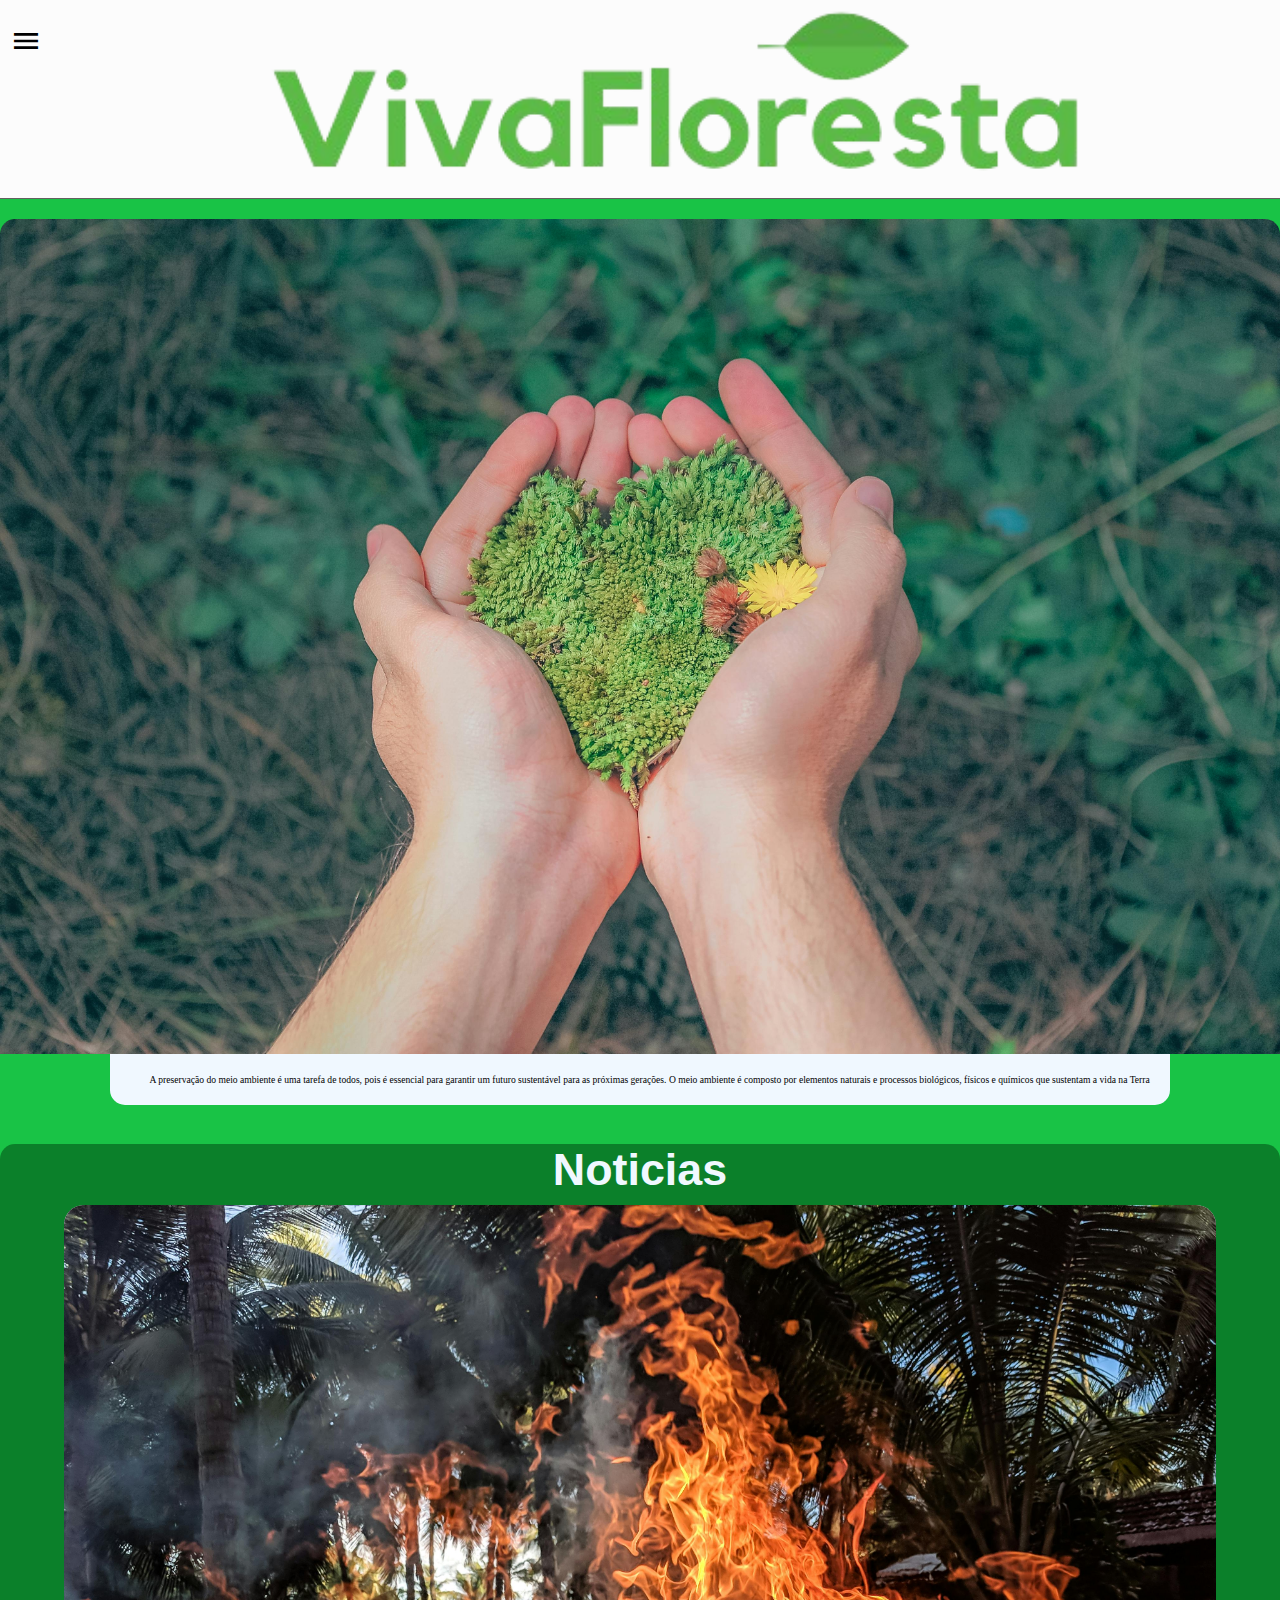
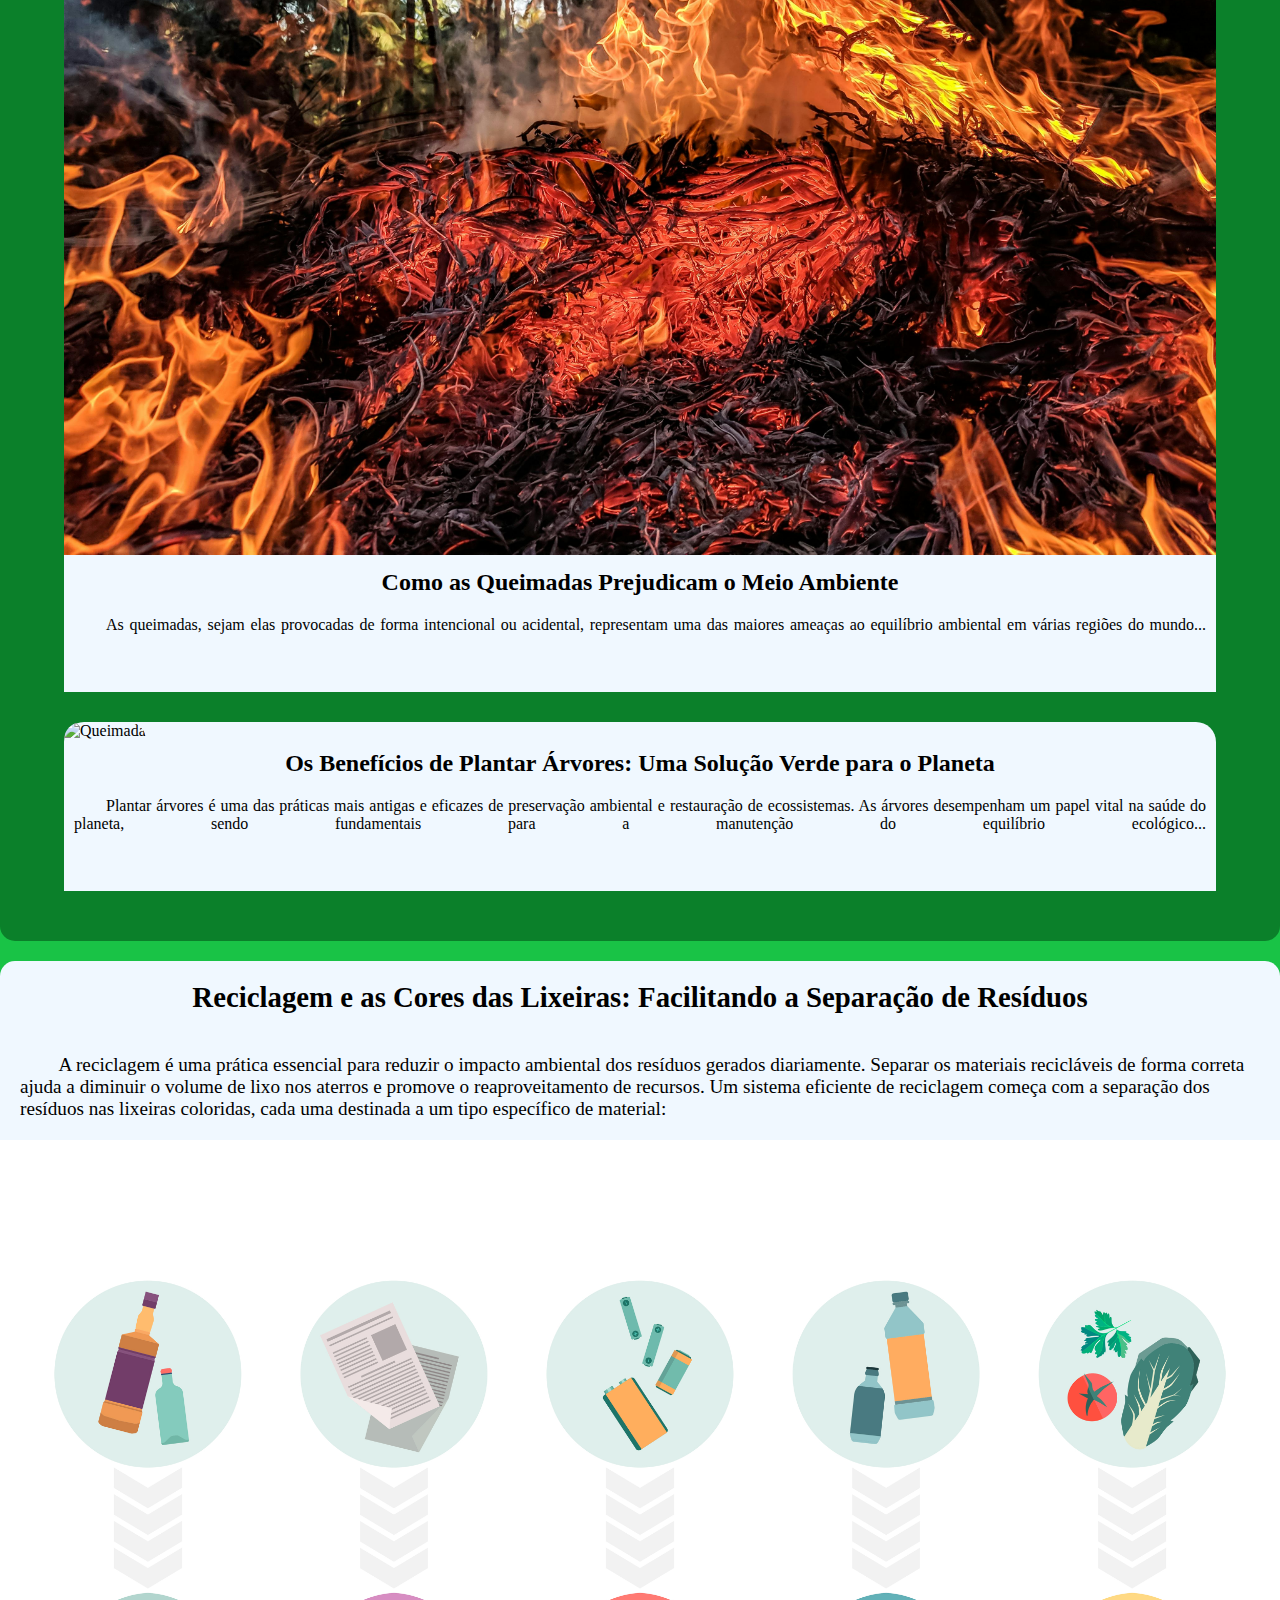
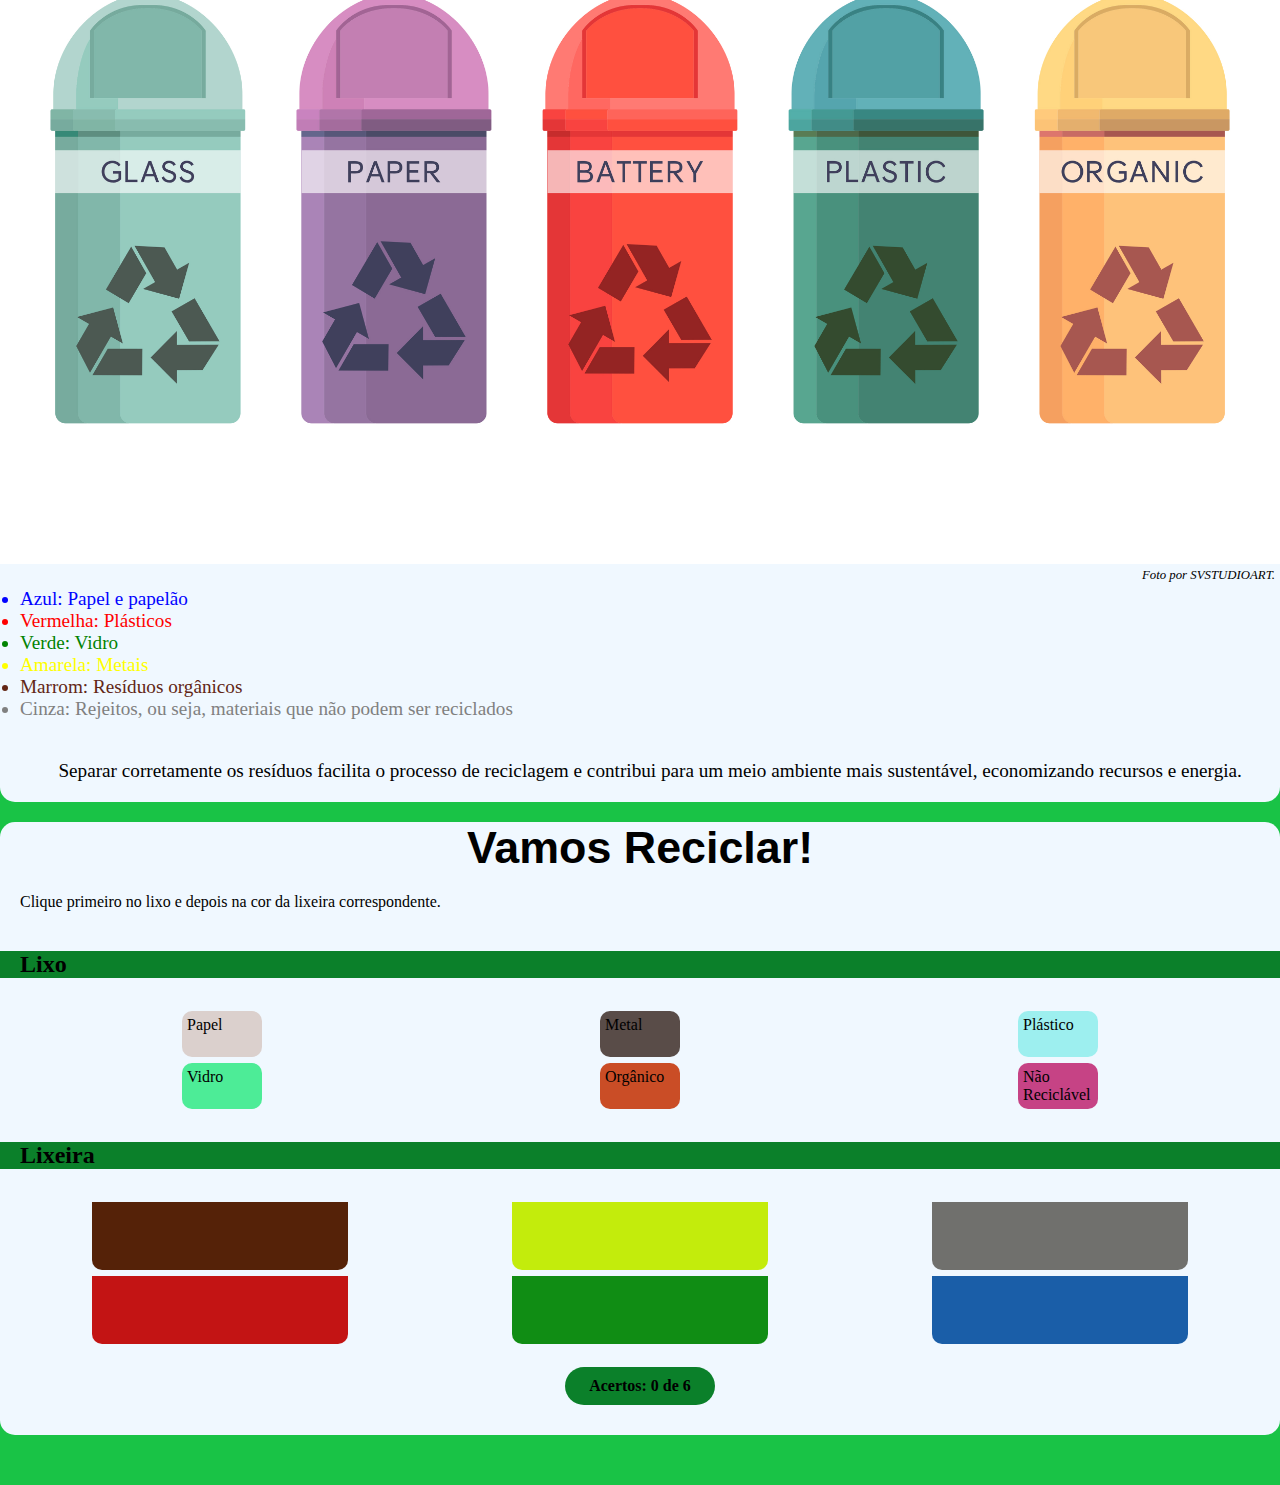
==== index.html @ abe53252 "teste9" ====
<!DOCTYPE html>
<html lang="pt-br">
<head>
    <meta charset="UTF-8">
    <meta name="viewport" content="width=device-width, initial-scale=1.0">
    <title>VivaFloresta</title>
    <link rel="stylesheet" href="estilo/style.css">
    <link rel="stylesheet" href="https://fonts.googleapis.com/icon?family=Material+Icons">
</head>
<body>
    <header id="topo">
        <a href="#"><i class="material-icons">menu</i></a>
        <a href="index.html"><img src="img/Viva.png" alt="Logo"></a>
    </header>
    <main>
        
        <div id="image-slider" class="slider-container">
            <div class="slider-track">
              <div class="slider-image">
                <img src="img/pexels-minan.jpg" alt="Image 1">
                <p>A preservação do meio ambiente é uma tarefa de todos, pois é essencial para garantir um futuro sustentável para as próximas gerações. O meio ambiente é composto por elementos naturais e processos biológicos, físicos e químicos que sustentam a vida na Terra</p>
              </div>
              <div class="slider-image">
                <img src="img/pexels-alena-koval.jpg" alt="Image 2">
                <p>Plantar árvores é uma das maneiras mais simples e poderosas de cuidar do nosso planeta. Cada árvore que plantamos ajuda a purificar o ar, melhorar a qualidade da água, fornecer abrigo para animais e combater as mudanças climáticas.</p>
              </div>
              <div class="slider-image">
                <img src="img/pexels-singkham.jpg" alt="Image 3">
                <p>A poluição é um dos maiores desafios ambientais que enfrentamos hoje. Ela afeta o ar que respiramos, a água que bebemos e o solo onde cultivamos nossos alimentos. Seja causada por resíduos industriais, plásticos ou gases de efeito estufa, a poluição coloca em risco a saúde do planeta e das futuras gerações.</p>
              </div>
            </div>
          </div>

          <section id="noticias">
            <h1>Noticias</h1>
            <div id="noti1">
              <a href="noticias/Queimadas.html">
                <img src="img/pexels-ajaybhargavguduru.jpg" alt="Queimada" id="imgnoti">
                <h2>Como as Queimadas Prejudicam o Meio Ambiente</h2>
                <p>As queimadas, sejam elas provocadas de forma intencional ou acidental, representam uma das maiores ameaças ao equilíbrio ambiental em várias regiões do mundo...<i class="material-icons">play_circle</i></p>

              </a>
            </div>

            <div id="noti1">
              <a href="noticias/Presevar.html">
                <img src="img/pexels-triemli.jpg" alt="Queimada" id="imgnoti">
                <h2>Os Benefícios de Plantar Árvores: Uma Solução Verde para o Planeta</h2>
                <p>Plantar árvores é uma das práticas mais antigas e eficazes de preservação ambiental e restauração de ecossistemas. As árvores desempenham um papel vital na saúde do planeta, sendo fundamentais para a manutenção do equilíbrio ecológico...<i class="material-icons">play_circle</i></p>

              </a>
            </div>

            

          </section>

          <section id="reciclagem">
            <h1>Reciclagem e as Cores das Lixeiras: Facilitando a Separação de Resíduos</h1>
            <p>
              A reciclagem é uma prática essencial para reduzir o impacto ambiental dos resíduos gerados diariamente. Separar os materiais recicláveis de forma correta ajuda a diminuir o volume de lixo nos aterros e promove o reaproveitamento de recursos. Um sistema eficiente de reciclagem começa com a separação dos resíduos nas lixeiras coloridas, cada uma destinada a um tipo específico de material:
            </p>

            <img src="img/lixeiras.jpg" alt="lixeiras" id="ftlixeiras">
            <cite id="citelix">Foto por SVSTUDIOART.</cite>

            <ul>
              <li style="color: rgb(2, 2, 255,1); color-scheme: light;">Azul: Papel e papelão</li>
              <li style="color: rgb(255, 0, 0,1);">Vermelha: Plásticos</li>
              <li style="color: rgb(2, 131, 2,1);">Verde: Vidro</li>
              <li style="color: yellow;">Amarela: Metais</li>
              <li style="color: rgb(98, 38, 21,1); color-scheme: light;">Marrom: Resíduos orgânicos</li>
              <li style="color: gray;">Cinza: Rejeitos, ou seja, materiais que não podem ser reciclados</li>
            </ul>
            <p>Separar corretamente os resíduos facilita o processo de reciclagem e contribui para um meio ambiente mais sustentável, economizando recursos e energia.</p>

          </section>

          <section id="jogo1">
            <h1>Vamos Reciclar!</h1>
            <p>Clique primeiro no lixo e depois na cor da lixeira correspondente.</p>
  
            <h2>Lixo</h2>
            <div id="lixo">
              <p id="papel">Papel</p>
              <p id="metal">Metal</p>
              <p id="plast">Plástico</p>
              <p id="vidro">Vidro</p>
              <p id="org">Orgânico</p>
              <p id="naorec">Não Reciclável</p>
            </div>
          
            <h2>Lixeira</h2>
            <div id="lixeira">
              <div id="rorg"><i class="material-icons">recycling</i></div>
              <div id="rmetal"><i class="material-icons">recycling</i></div>
              <div id="rnaorec"><i class="material-icons">recycling</i></div>
              <div id="rplast"><i class="material-icons">recycling</i></div>
              <div id="rvidro"><i class="material-icons">recycling</i></div>
              <div id="rpapel"><i class="material-icons">recycling</i></div>
            </div>
          
            <div id="re">
              <p id="res">Acertos: 0 de 6</p>
            </div>

          </section>
          

    </main>

    <script src="scripts/inicial.js"></script>
    <script src="scripts/jogo1.js"></script>
</body>
</html>
---- estilo/style.css ----
@charset "UTF-8";


@font-face {
  font-family: 'ox';
  src: url('../Fontes/Oxford.ttf') format(truetype);
  font-weight: normal;
  font-style: normal;
}

@font-face {
  font-family: 'new';
  src: url('../Fontes/Newtown.ttf');
  font-weight: normal;
  font-style: normal;
}

:root {
  --cor0:rgb(25, 195, 70);
  --cor1:rgb(11, 128, 42);
}


*{
  font-family: 'ox', 'Times New Roman', Times, serif;
  margin: 0px;
  padding: 0px;
  box-sizing: border-box;
}

html {
  width: 98.vw;
}

body {
  height: auto;
  background-color: rgb(25, 195, 70);
}

main {
  
  overflow: hidden;
}




#topo {
    z-index: 1;
    background-color: rgb(252, 252, 252);
    position: sticky;
    top: -1px;
    width: 100%;
    display: grid;
    grid-template-columns: 1fr 6fr;
    border-bottom: 1px solid rgb(101, 96, 96);


}

#topo i {
  padding: 10px;
    font-size: 2em;
    margin-top: 15px;
    color: black;
    
}

#topo  img {
  width: 90%;
  padding: 10px;
}



.slider-container {
  width: 100vw; /* Largura da tela */
  overflow: hidden; /* Esconder o que está fora da tela */
  position: relative;
  margin-top: 20px;
  border-radius: 15px 15px 0px 0px;
}

.slider-track {
  display: flex; /* Usar flexbox para empilhar as imagens horizontalmente */
  transition: transform 0.5s ease; /* Transição suave entre as imagens */
  width: calc(100vw * 3); /* Largura total para acomodar todas as imagens */
}

.slider-image {
  width: 100vw; /* Cada imagem ocupa exatamente 100% da largura da tela */
  display: flex;
  flex-direction: column; /* Colocar a imagem em cima e o texto embaixo */
  align-items: center; /* Centralizar o conteúdo */
  text-align: center; /* Centralizar o texto */
}

.slider-image img {
  width: 100%; /* A imagem ocupa 100% da largura do contêiner */
  height: auto; /* Manter a proporção da imagem */
}

.slider-image p {
  padding: 10px; /* Espaçamento ao redor do texto */
  margin: 0; /* Remover margem padrão */
  font-size: 0.6em; /* Tamanho da fonte do texto */
  color:black; /* Cor do texto */
  background-color: aliceblue;
  text-align: justify;
  text-indent: 2em;
  border-radius: 0px 0px 15px 15px;
  padding: 20px;

}




#noticias {
  background-color: var(--cor1);
  margin-top:20px;
  padding-bottom: 20px;
  border-radius: 15px;

}

#noticias a {
  text-decoration: none;
  color: black;
}


#noticias > h1 {
  color: aliceblue;
  text-align: center;
  font-family:'new', 'Gill Sans', 'Gill Sans MT', Calibri, 'Trebuchet MS', sans-serif;
  font-size: 2.8em;
}

#imgnoti {
  width: 100%;
  border-radius: 20px 20px 0px 0px;
}

#noti1 {
  width: 90%;
  margin: auto;
  margin-top: 10px;
  margin-bottom:30px;
  
  background-color: aliceblue;
  border-radius: 20px 20px 0px 0px;
}

#noti1:hover {
  width: 85%;
  transition-duration: 0.5s;
  transition-delay: 0.2s;
  box-shadow: 2px 2px 10px 5px rgba(0, 0, 0, 0.495);
  border-radius: 20px 20px 50px 0px;
}

#noti1  h2 {
  padding: 10px;
  text-align: center;
  font-family: 'new';
  font-size: 1.5em;
}

#noti1 p {
  font-family: 'ox' serif;
  text-align: justify;
  text-indent: 2em;
  padding: 10px;
}

#noti1 i {
  width: 100%;
  margin-top: 20px;
  text-align: right;
  color: var(--cor1);
  
}

#reciclagem {
  margin:20px 0px ;
  background-color: aliceblue;
  border-radius: 15px;
  
}

#reciclagem > h1 {
  font-family: 'new';
  padding: 20px;
  text-align: center;
  font-size: 1.8em;
  color-scheme: light;
}

#reciclagem > p {
  padding: 20px;
  font-size: 1.2em;
  text-indent: 2em;
}

#reciclagem > ul {
  padding: 20px;
  font-size: 1.2em;

}

#reciclagem > ul > li {
  color-scheme: light;
}

#ftlixeiras {
  width: 100%;
  top: 10px;
}

#citelix {
  float: right;
  font-size: 0.8em;
  margin-right: 5px;
}



/*jogo1*/


#jogo1{

  background-color: aliceblue;
  margin-top:20px;
  margin-bottom: 50px; /*remover*/
  padding-bottom: 20px;
  border-radius: 15px;

}

#jogo1 > h1 {
  text-align: center;
  font-family:'new', 'Gill Sans', 'Gill Sans MT', Calibri, 'Trebuchet MS', sans-serif;
  font-size: 2.8em;
}

#jogo1 > p {
  padding: 20px;
}

#jogo1 > h2 {
  margin: 20px 0px;
  padding: 0px 20px;
  background-color: var(--cor1);
  font-family: 'new';
}

#lixo {
  padding: 10px;
  display: grid;
  grid-template-columns: 1fr 1fr 1fr;
  grid-template-rows: 2fr 2fr;
  margin:3px;
  justify-items: center;
  color-scheme: light;
  
  
}

#lixo > p {
  padding: 5px;
  margin: 3px;
  width: 80px;
}

#lixo > p:hover {
  color: green;
  transform: scale(1.1); /* Aumenta um pouco o tamanho ao passar o mouse */
}

/* Efeito de "bounce" (quicar) ao acertar */
.bounce {
  animation: bounce 0.5s ease;
}

@keyframes bounce {
  0%, 100% {
    transform: translateY(0);
  }
  50% {
    transform: translateY(-10px); /* Sobe 10px */
  }
}

#plast {
  background-color: rgb(157, 239, 239);
  width: fit-content;
  
  border-radius: 10px;
}

#metal {
  background-color: rgb(89, 76, 72);
  width: fit-content;
  
  border-radius: 10px;
}

#vidro {
  background-color: rgb(77, 236, 151);
  width: fit-content;
  
  border-radius: 10px;
}

#org {
  background-color: rgb(202, 77, 38);
  width: fit-content;
  
  border-radius: 10px;
}

#naorec {
  background-color: rgb(198, 67, 133);
  width: fit-content;
  
  border-radius: 10px;
}

#papel {
  background-color: rgb(219, 208, 205);
  width: fit-content;
  
  border-radius: 10px;
}

#lixeira {
  padding: 10px;
  display: grid;
  grid-template-columns: 1fr 1fr 1fr;
  justify-items: center;
  color-scheme: light;

}

#lixeira > div {
  
  margin: 3px;
}

#rplast {
  padding: 20px;
  border-radius:0px 0px 10px 10px;
  background-color: rgb(195, 20, 20);
  width: fit-content;
}

#rmetal {
  padding: 20px;
  border-radius:0px 0px 10px 10px;
  background-color: rgb(195, 236, 12);
  width: fit-content;
  color-scheme: light;
}

#rvidro {
  padding: 20px;
  border-radius:0px 0px 10px 10px;
  background-color: rgb(16, 141, 20);
  width: fit-content;
}

#rorg {
  padding: 20px;
  border-radius:0px 0px 10px 10px;
  background-color: rgb(85, 34, 8);
  width: fit-content;
}

#rnaorec {
  padding: 20px;
  border-radius:0px 0px 10px 10px;
  background-color: rgb(112, 112, 109);
  width: fit-content;
  color-scheme: light;
}

#rpapel {
  padding: 20px;
  border-radius:0px 0px 10px 10px;
  background-color: rgb(26, 94, 168);
  width: fit-content;
}

#re {
  
  padding: 10px;
  text-align: center;
  width: 100%;
}

#re > p {
  text-align:center ;
  font-family: "new";
  font-weight: bold;
  background-color: var(--cor1);
  width: 150px;
  margin: auto;
  padding: 10px;
  border-radius: 20px;
  
}
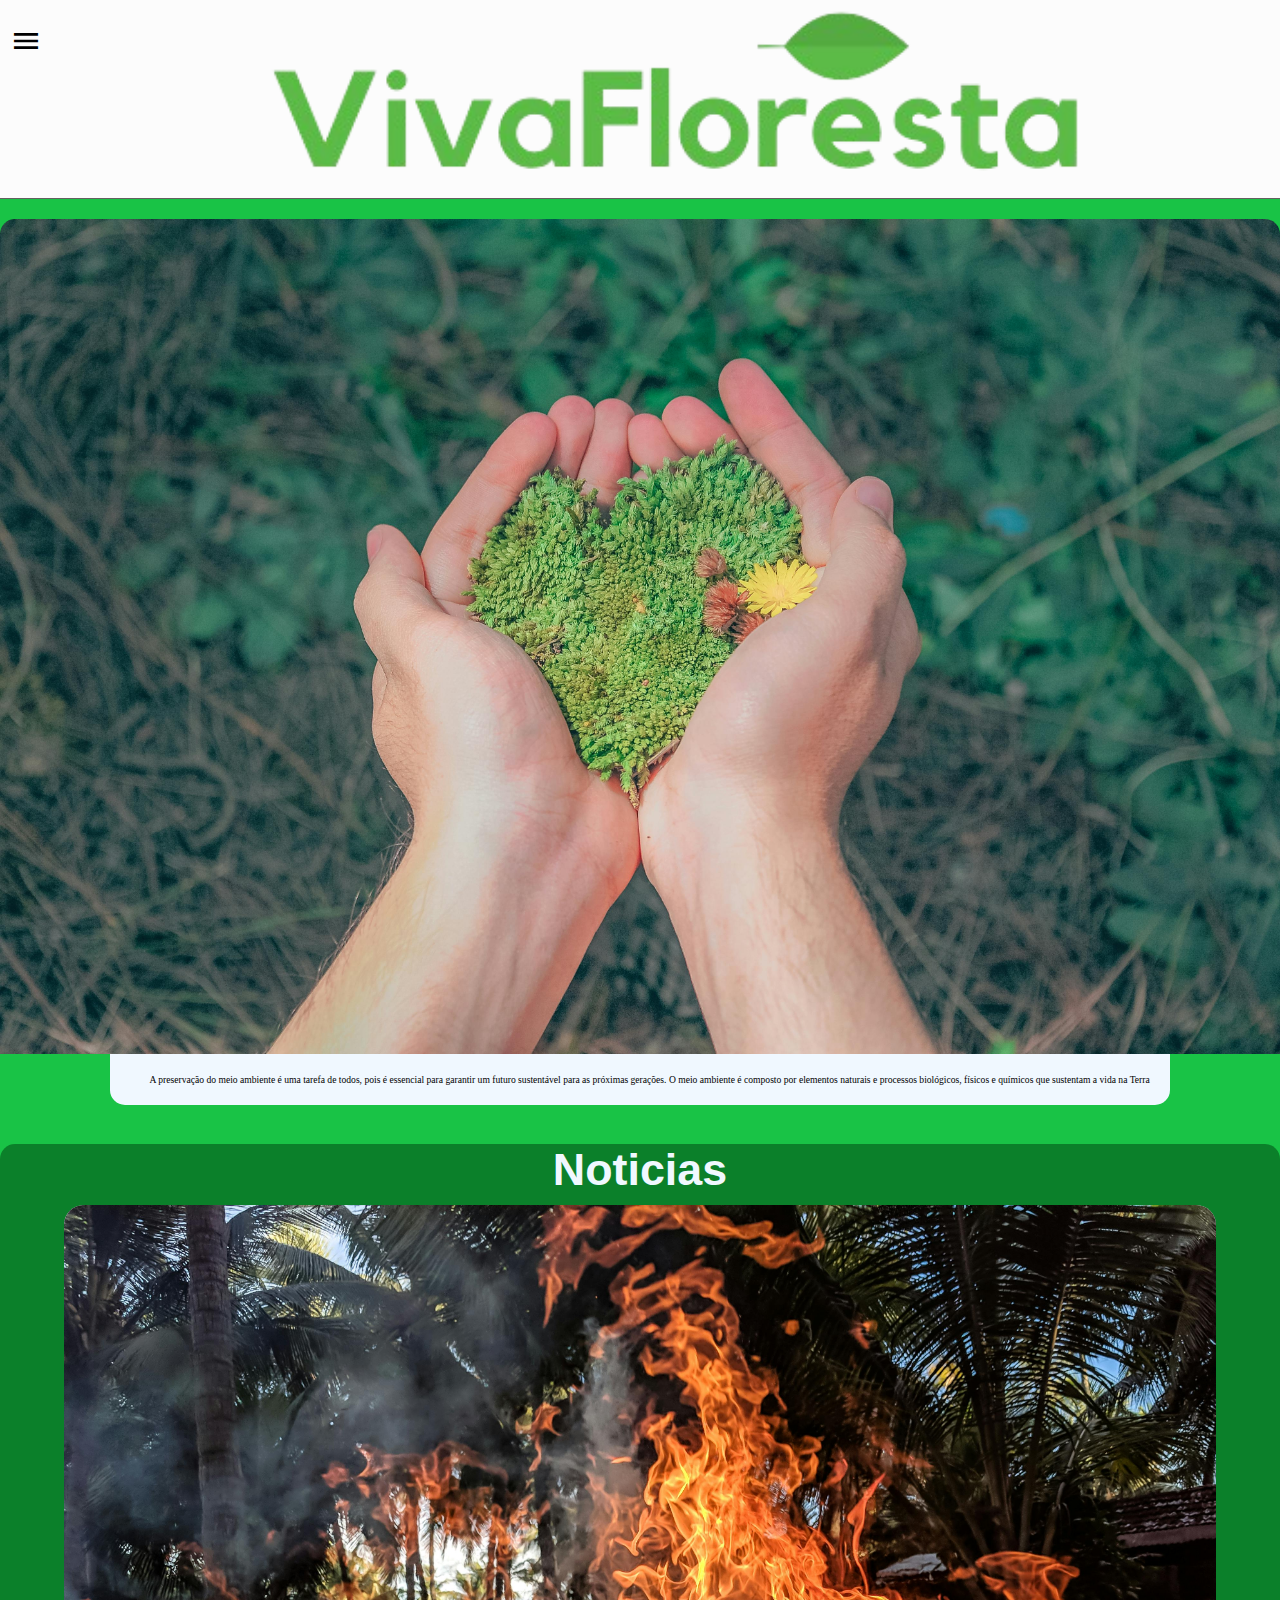
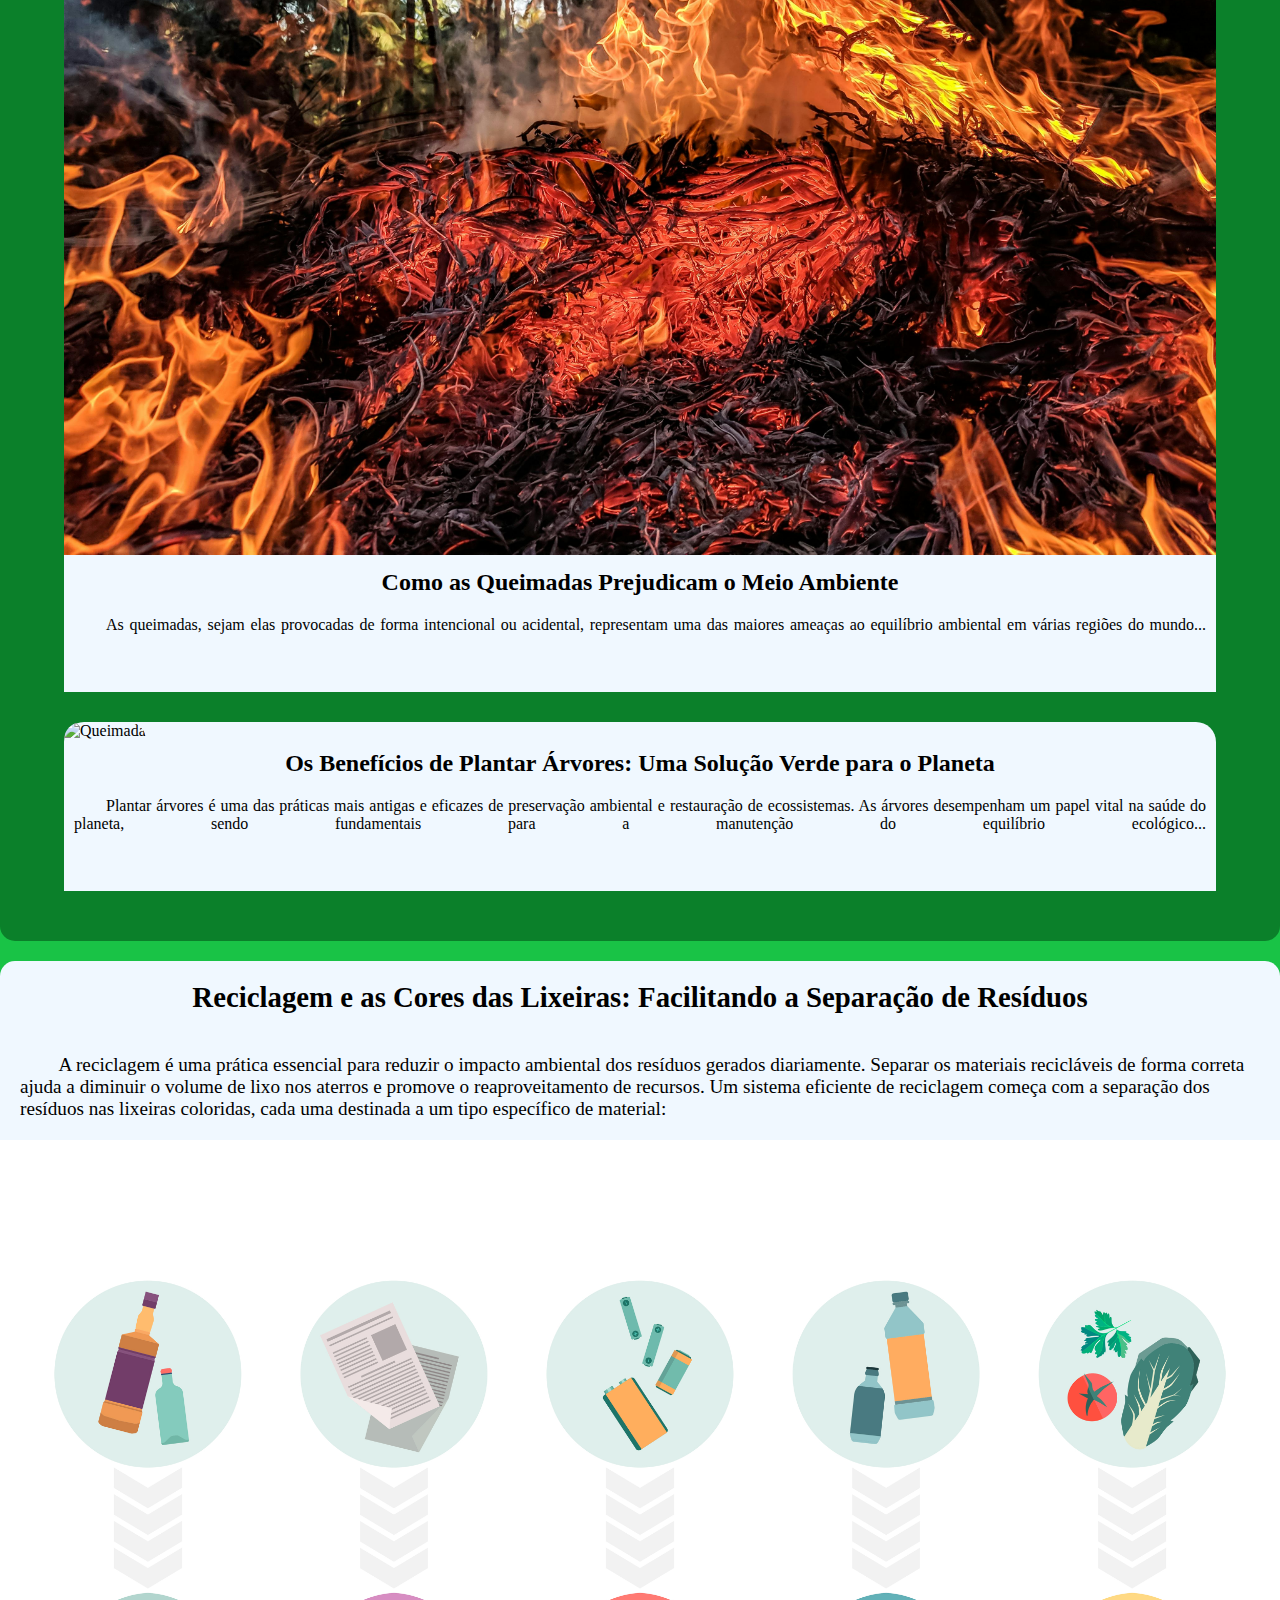
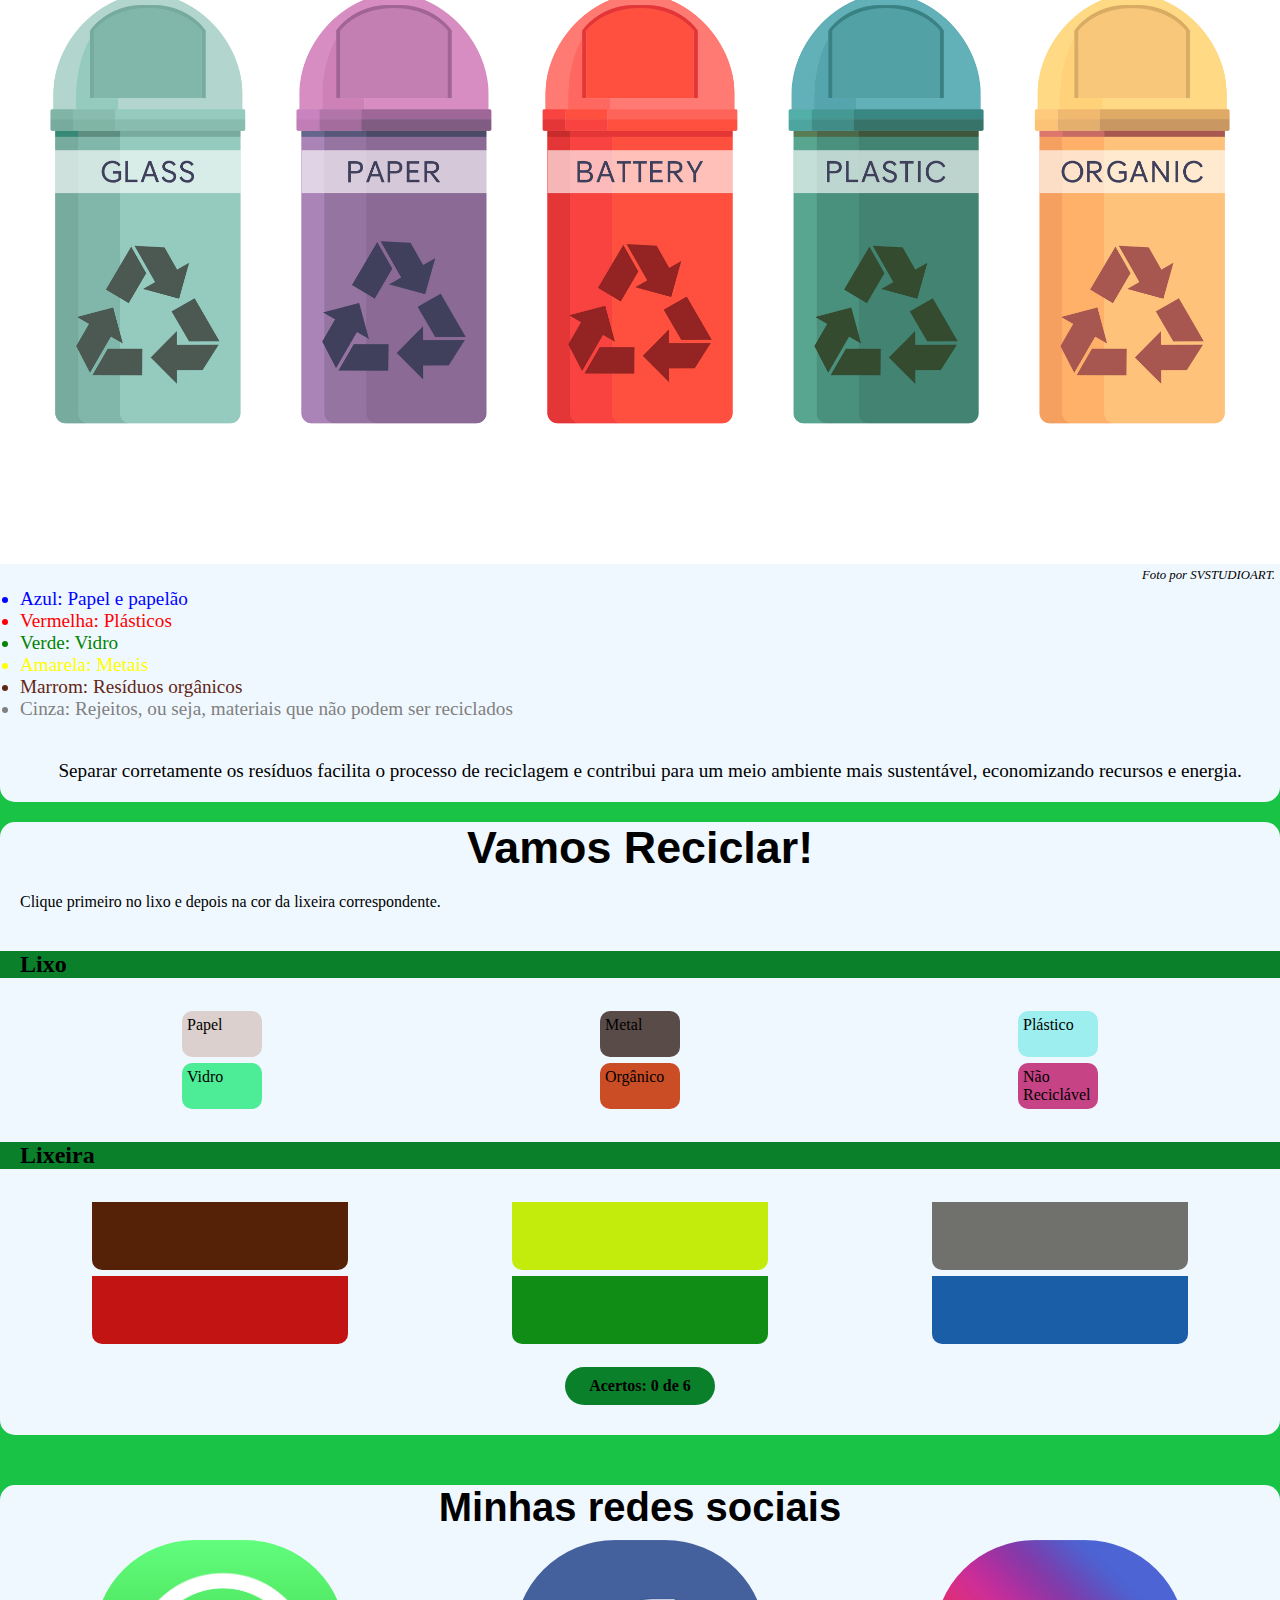
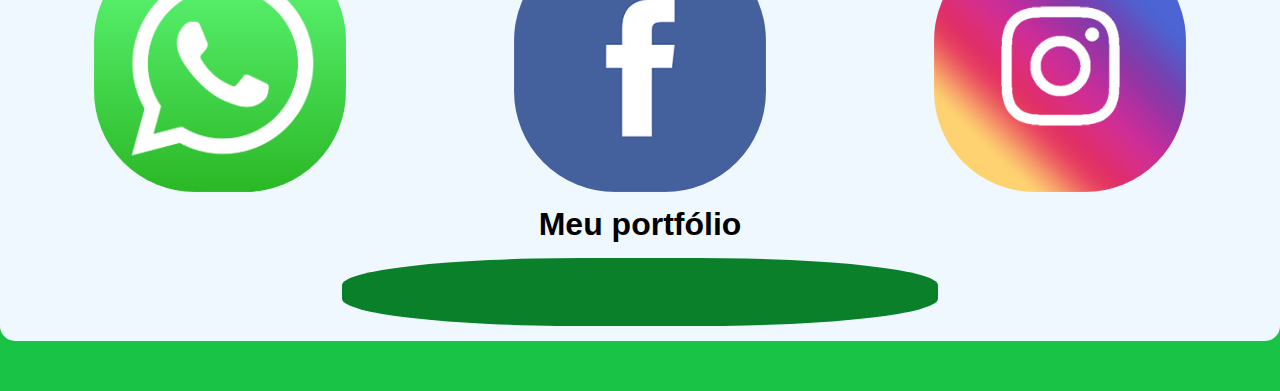
==== commit 7ae66127: "04/10/24" ====
--- a/index.html
+++ b/index.html
@@ -9,9 +9,17 @@
 </head>
 <body>
     <header id="topo">
-        <a href="#"><i class="material-icons">menu</i></a>
+        <i class="material-icons" onclick="menu()">menu</i>
         <a href="index.html"><img src="img/Viva.png" alt="Logo"></a>
     </header>
+
+    <div id="menuham">
+        <ul>
+          <li><a href="noticias/Presevar.html">Plante Árvores</a></li>
+          <li><a href="noticias/Queimadas.html">Perigos das queimadas</a></li>
+        </ul>
+    </div>
+
     <main>
         
         <div id="image-slider" class="slider-container">
@@ -65,7 +73,7 @@
             <cite id="citelix">Foto por SVSTUDIOART.</cite>
 
             <ul>
-              <li style="color: rgb(2, 2, 255,1); color-scheme: light;">Azul: Papel e papelão</li>
+              <li style="color: rgb(2, 2, 255,1) !important; color-scheme: light;">Azul: Papel e papelão</li>
               <li style="color: rgb(255, 0, 0,1);">Vermelha: Plásticos</li>
               <li style="color: rgb(2, 131, 2,1);">Verde: Vidro</li>
               <li style="color: yellow;">Amarela: Metais</li>
@@ -105,11 +113,31 @@
             </div>
 
           </section>
+
+          <section id="redessociais">
+            <h1>Minhas redes sociais</h1>
+            <div id="redes">
+              
+              <a href="#"><img src="img/whats.png" alt="whatsapp"></a>
+              <a href="#"><img src="img/face.jpg" alt="facebook"></a>
+              <a href="#"><img src="img/insta.jpg" alt="instagram"></a>
+              
+              
+            </div>
+            <h2>Meu portfólio</h2>
+            <div id="port">
+              <a href="#"><i class="material-icons">contact_page</i></a>
+
+            </div>
+
+          </section>
           
 
     </main>
 
+    <script src="scripts/menu.js"></script>
     <script src="scripts/inicial.js"></script>
     <script src="scripts/jogo1.js"></script>
+    
 </body>
 </html>--- a/estilo/style.css
+++ b/estilo/style.css
@@ -71,6 +71,36 @@
   padding: 10px;
 }
 
+#menuham {
+  background-color: aliceblue;
+  list-style: none;
+  text-decoration: none;
+  width: 200px;
+  height: auto;
+  position: fixed;
+  top: 74px;
+  z-index: 1;
+  border-radius: 0px 0px 15px 0px;
+  border: 1px solid black;
+  border-top: 0px;
+  display: none;
+  
+}
+
+#menuham li {
+  padding: 4px;
+  border: 1px solid var(--cor0);
+}
+
+#menuham a {
+  
+  color: var(--cor0);
+  text-decoration: none;
+  font-size: 1.1em;
+}
+
+
+
 
 
 .slider-container {
@@ -359,7 +389,7 @@
 #rmetal {
   padding: 20px;
   border-radius:0px 0px 10px 10px;
-  background-color: rgb(195, 236, 12);
+  background-color: rgb(195, 236, 12) !important;
   width: fit-content;
   color-scheme: light;
 }
@@ -410,4 +440,60 @@
   padding: 10px;
   border-radius: 20px;
   
+}
+
+#redessociais {
+  background-color: aliceblue;
+  margin-top:20px;
+  margin-bottom: 50px;
+  border-radius: 15px;
+}
+
+#redessociais h1 {
+  text-align: center;
+  font-family:'new', 'Gill Sans', 'Gill Sans MT', Calibri, 'Trebuchet MS', sans-serif;
+  font-size: 2.5em;
+
+}
+
+#redessociais h2 {
+  text-align: center;
+  font-family:'new', 'Gill Sans', 'Gill Sans MT', Calibri, 'Trebuchet MS', sans-serif;
+  font-size: 2em;
+
+}
+
+#redes {
+  width: 100%;
+  display: grid;
+  grid-template-columns: 1fr 1fr 1fr;
+  text-align: center;
+  padding: 10px;
+}
+
+#redes img {
+  width: 60%;
+  border-radius: 40%;
+}
+
+#port {
+  width: 100%;
+}
+
+#port a {
+  display: flex;
+  text-decoration: none;
+  justify-content: center;
+}
+
+
+#redessociais i {
+  
+  background-color: var(--cor1);
+  font-size: 3em;
+  padding: 10px;
+  margin: 15px;
+  color: white;
+  border-radius: 40%;
+  
 }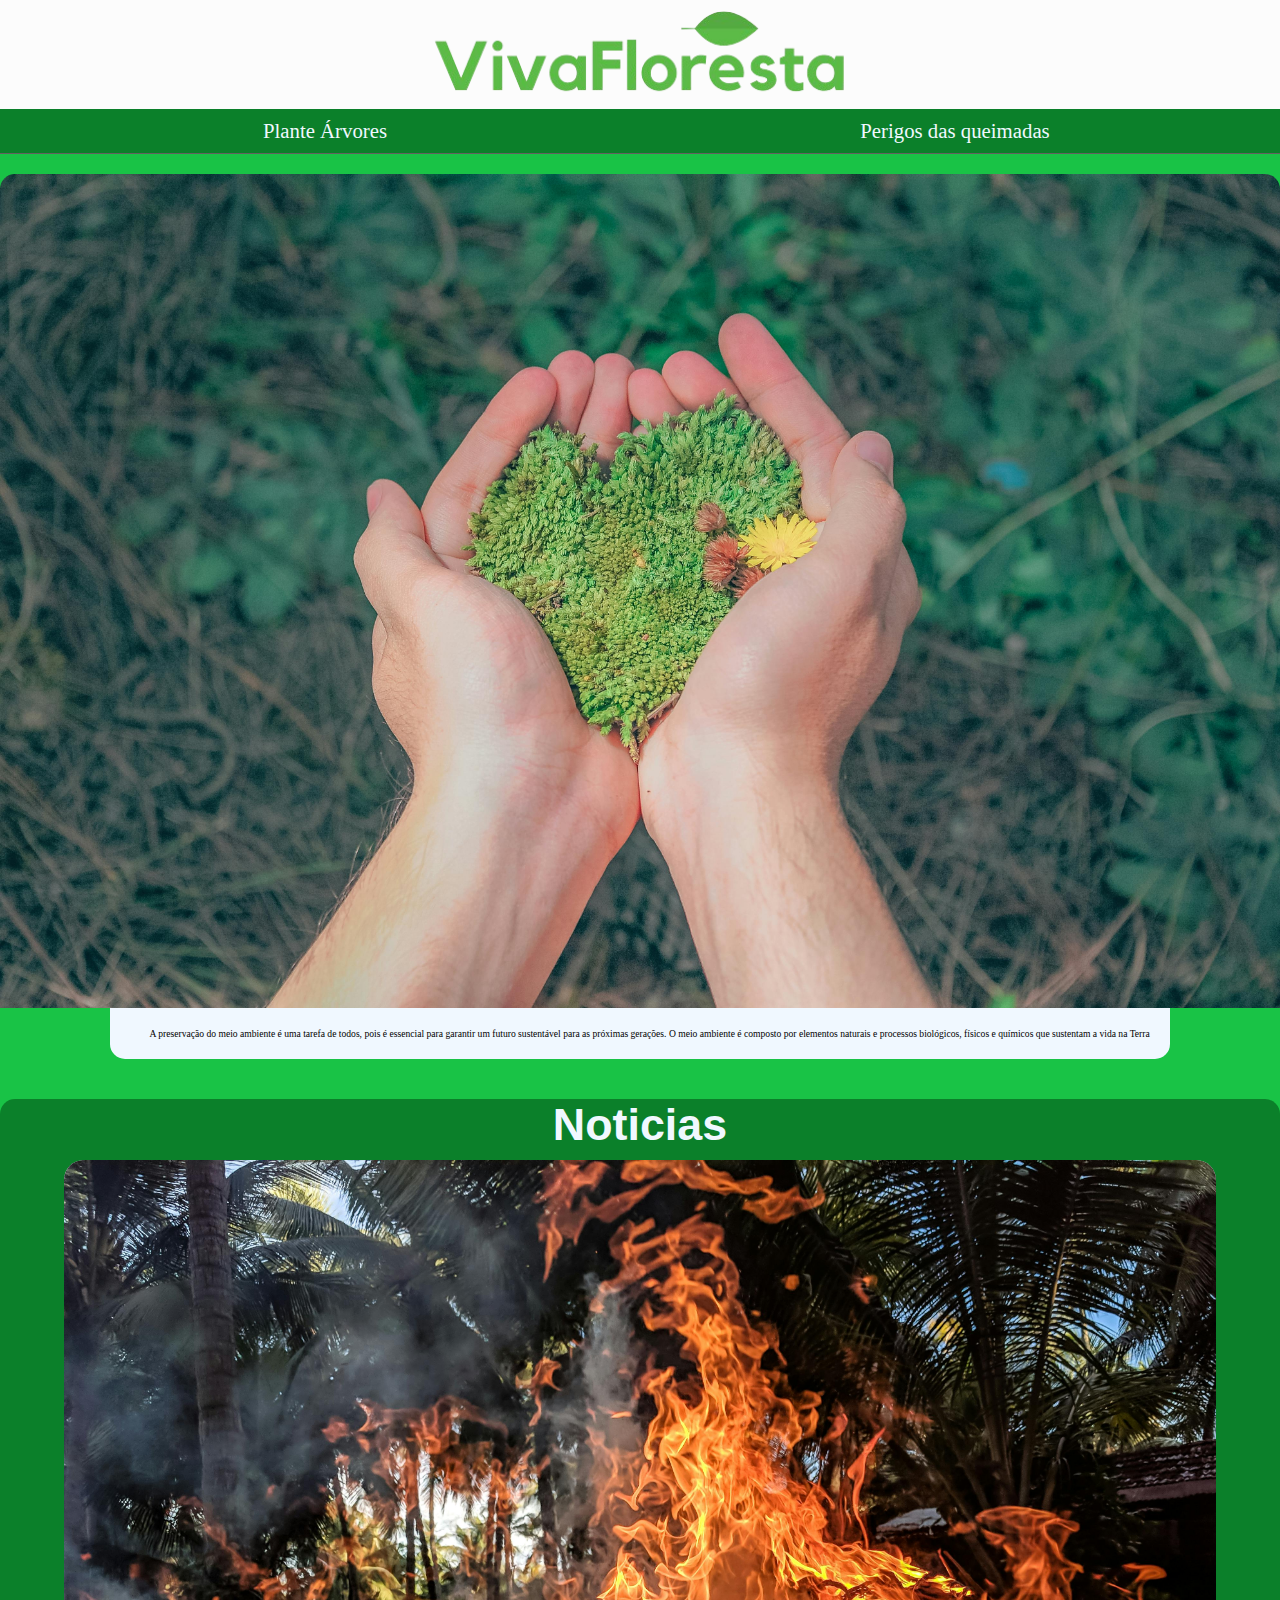
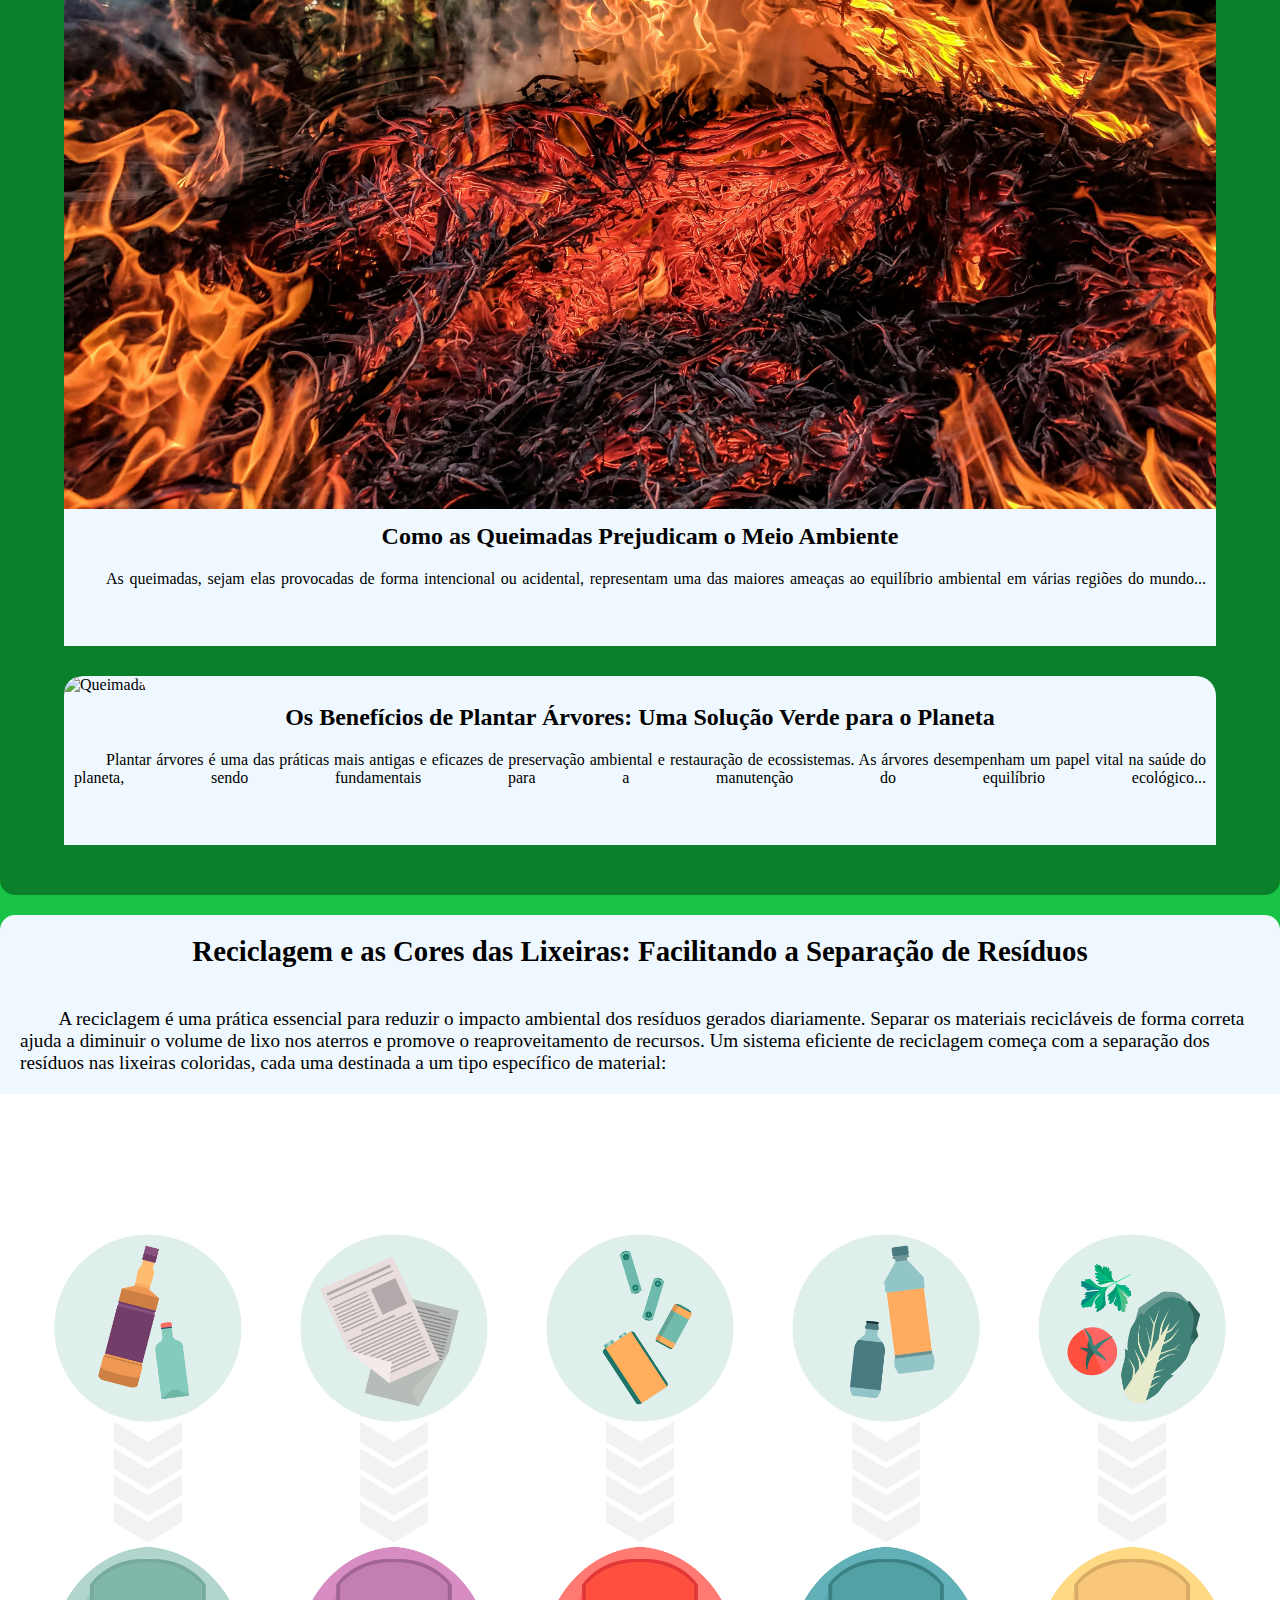
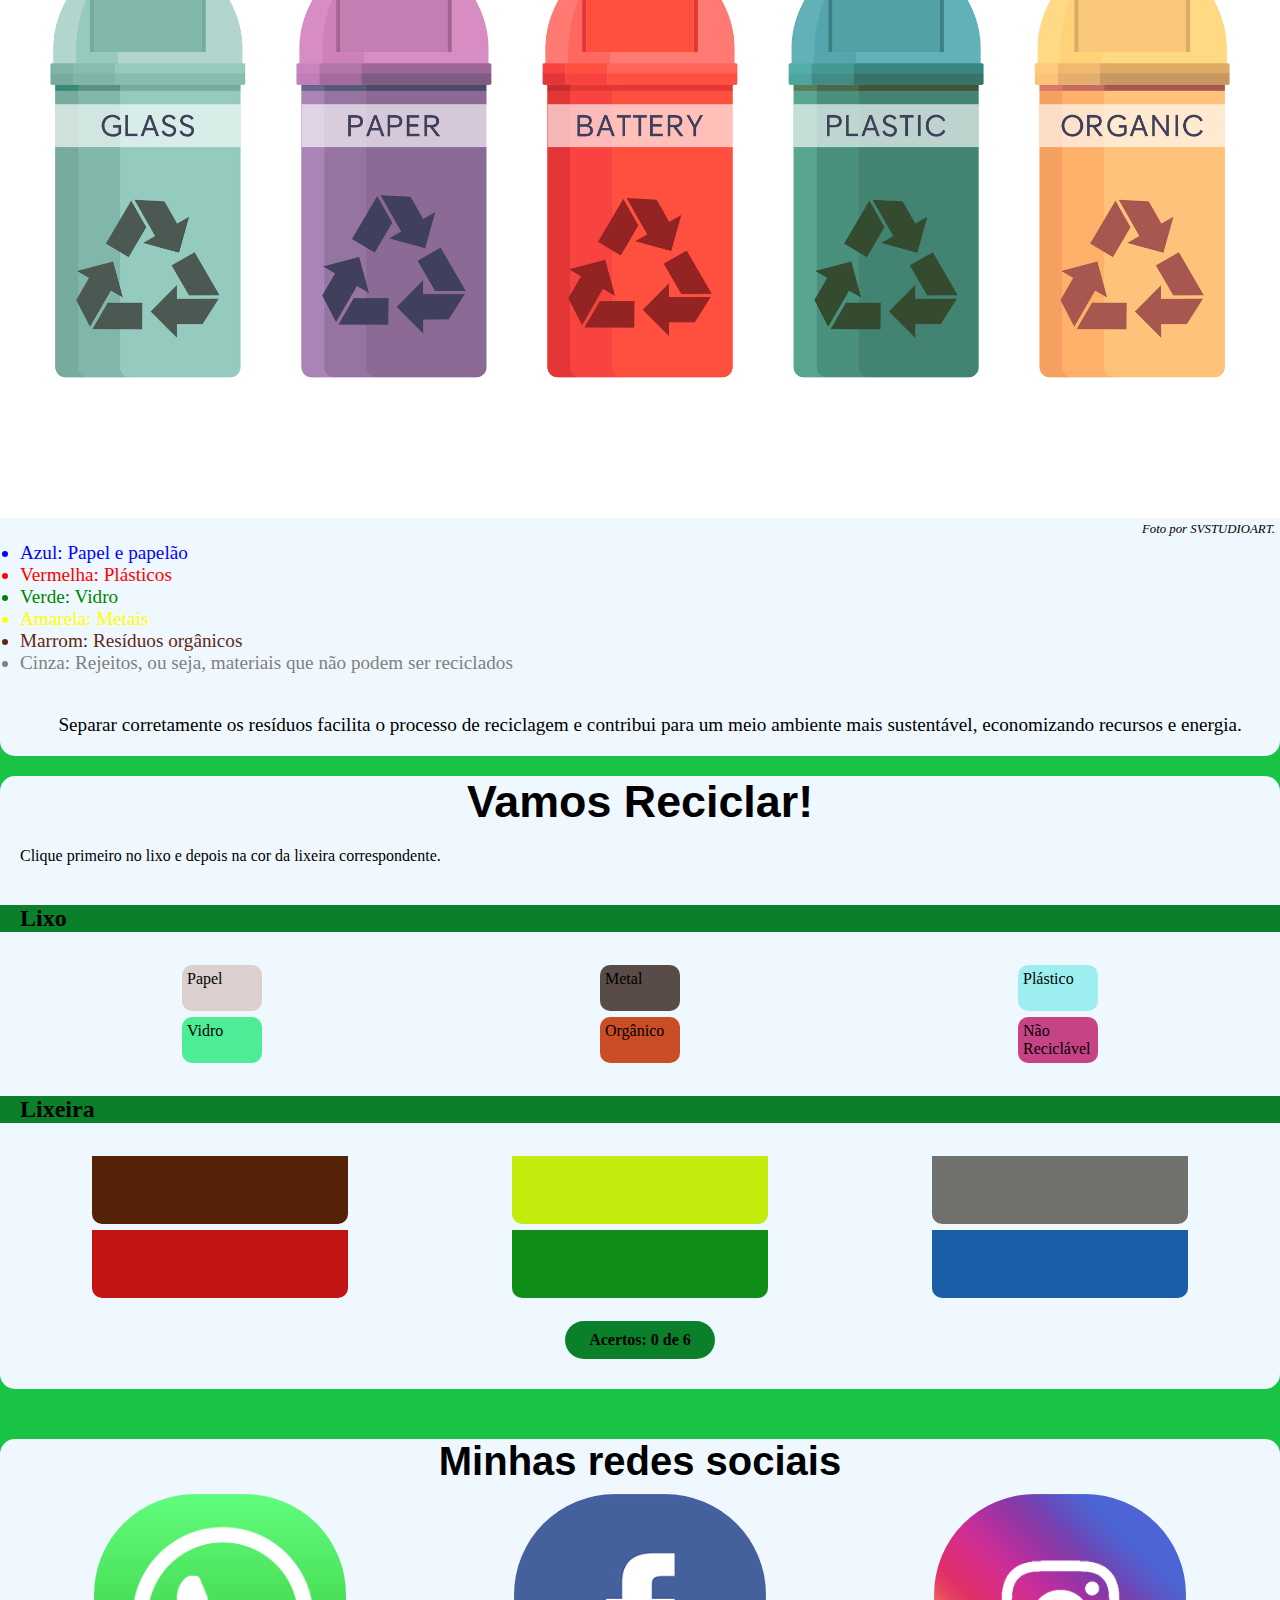
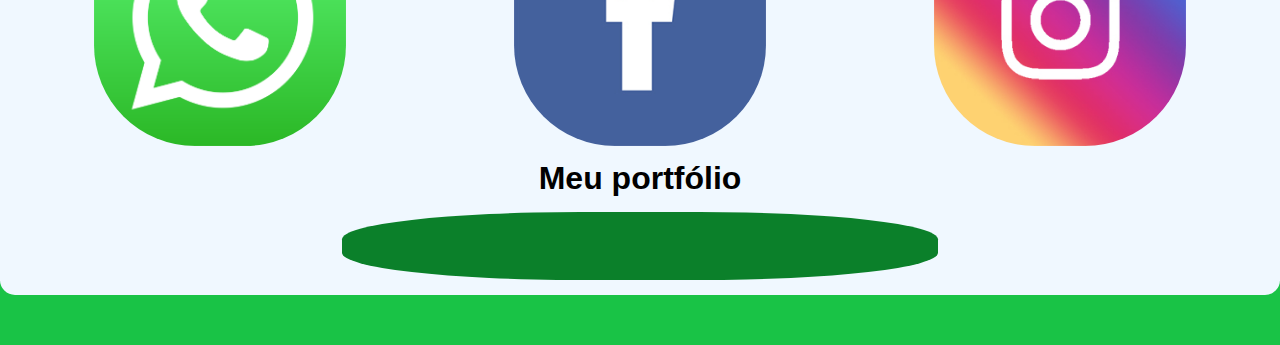
==== commit 0eb17911: "05/10/24" ====
--- a/index.html
+++ b/index.html
@@ -11,12 +11,20 @@
     <header id="topo">
         <i class="material-icons" onclick="menu()">menu</i>
         <a href="index.html"><img src="img/Viva.png" alt="Logo"></a>
+        <div id="menunormal">
+          <ul>
+            <li><a href="noticias/Presevar.html">Plante Árvores</a></li>
+            <li><a href="noticias/Queimadas.html">Perigos das queimadas</a></li>
+          </ul>
+
+        </div>
     </header>
+
 
     <div id="menuham">
         <ul>
           <li><a href="noticias/Presevar.html">Plante Árvores</a></li>
-          <li><a href="noticias/Queimadas.html">Perigos das queimadas</a></li>
+          <li id="fim"><a href="noticias/Queimadas.html">Perigos das queimadas</a></li>
         </ul>
     </div>
 
--- a/estilo/style.css
+++ b/estilo/style.css
@@ -63,12 +63,17 @@
     font-size: 2em;
     margin-top: 15px;
     color: black;
+    cursor: pointer;
     
 }
 
 #topo  img {
-  width: 90%;
-  padding: 10px;
+  width: 80vw;
+  padding: 10px;
+}
+
+#menunormal {
+  display: none;
 }
 
 #menuham {
@@ -78,7 +83,9 @@
   width: 200px;
   height: auto;
   position: fixed;
-  top: 74px;
+  top: 2fr;
+  
+  transform: translate(0px -100%);
   z-index: 1;
   border-radius: 0px 0px 15px 0px;
   border: 1px solid black;
@@ -90,6 +97,11 @@
 #menuham li {
   padding: 4px;
   border: 1px solid var(--cor0);
+  
+}
+
+li#fim {
+  border-radius: 0px 0px 15px 0px;
 }
 
 #menuham a {
@@ -496,4 +508,54 @@
   color: white;
   border-radius: 40%;
   
+}
+
+
+@media screen and (min-Width:768px) {
+
+
+  #topo {
+    display: block;
+  }
+
+  #topo > i {
+    display: none;
+  }
+
+  #topo > a {
+    display: flex;
+    justify-content: center;
+  }
+
+  #topo img {
+    width: 40%;
+    
+  }
+
+  #menuham {
+    display: none;
+  }
+
+  #menunormal {
+    display: block;
+  }
+
+
+
+  #menunormal ul {
+    display: grid;
+    grid-template-columns: 1fr 1fr;
+    list-style: none;
+    padding: 10px;
+    justify-items: center;
+    background-color: var(--cor1);
+  }
+
+  #menunormal a {
+    font-family: 'ox', 'Times New Roman', Times, serif;
+    font-size: 1.3em;
+    text-decoration: none;
+    color: aliceblue;
+  }
+  
 }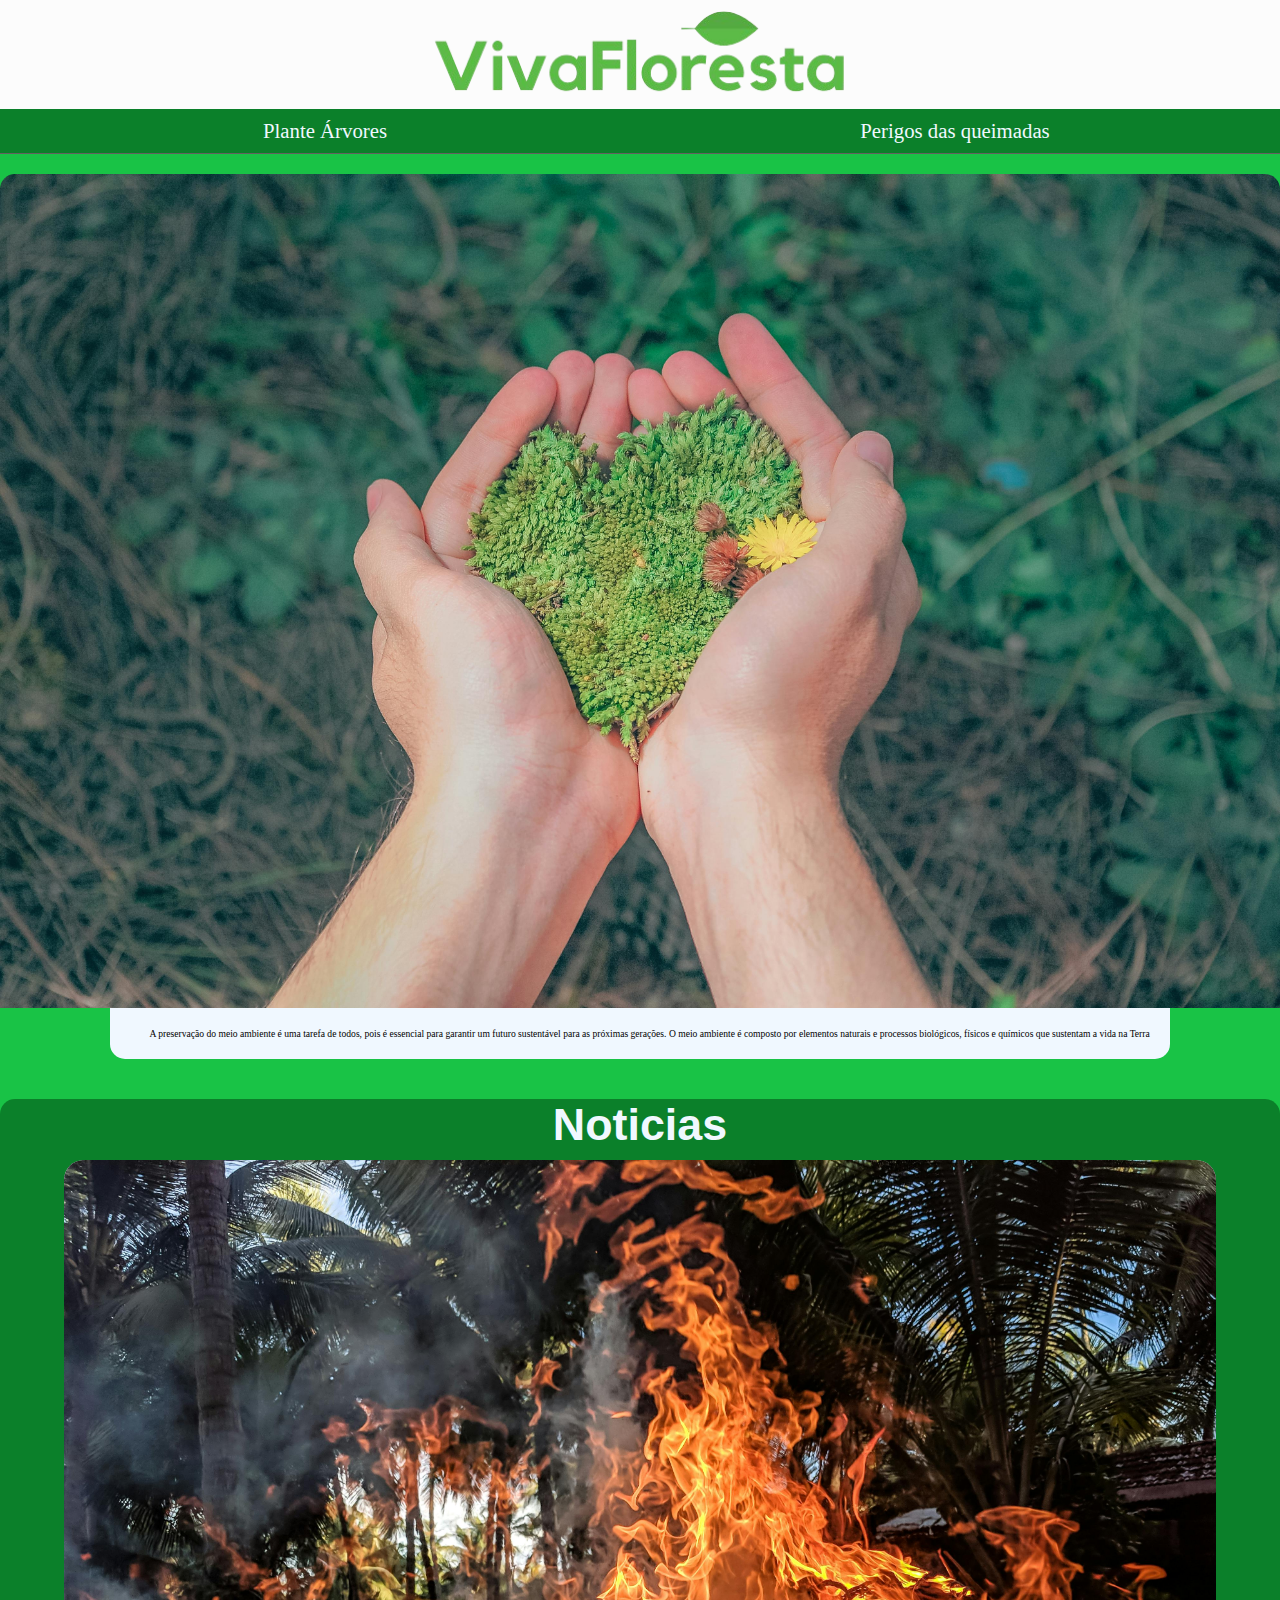
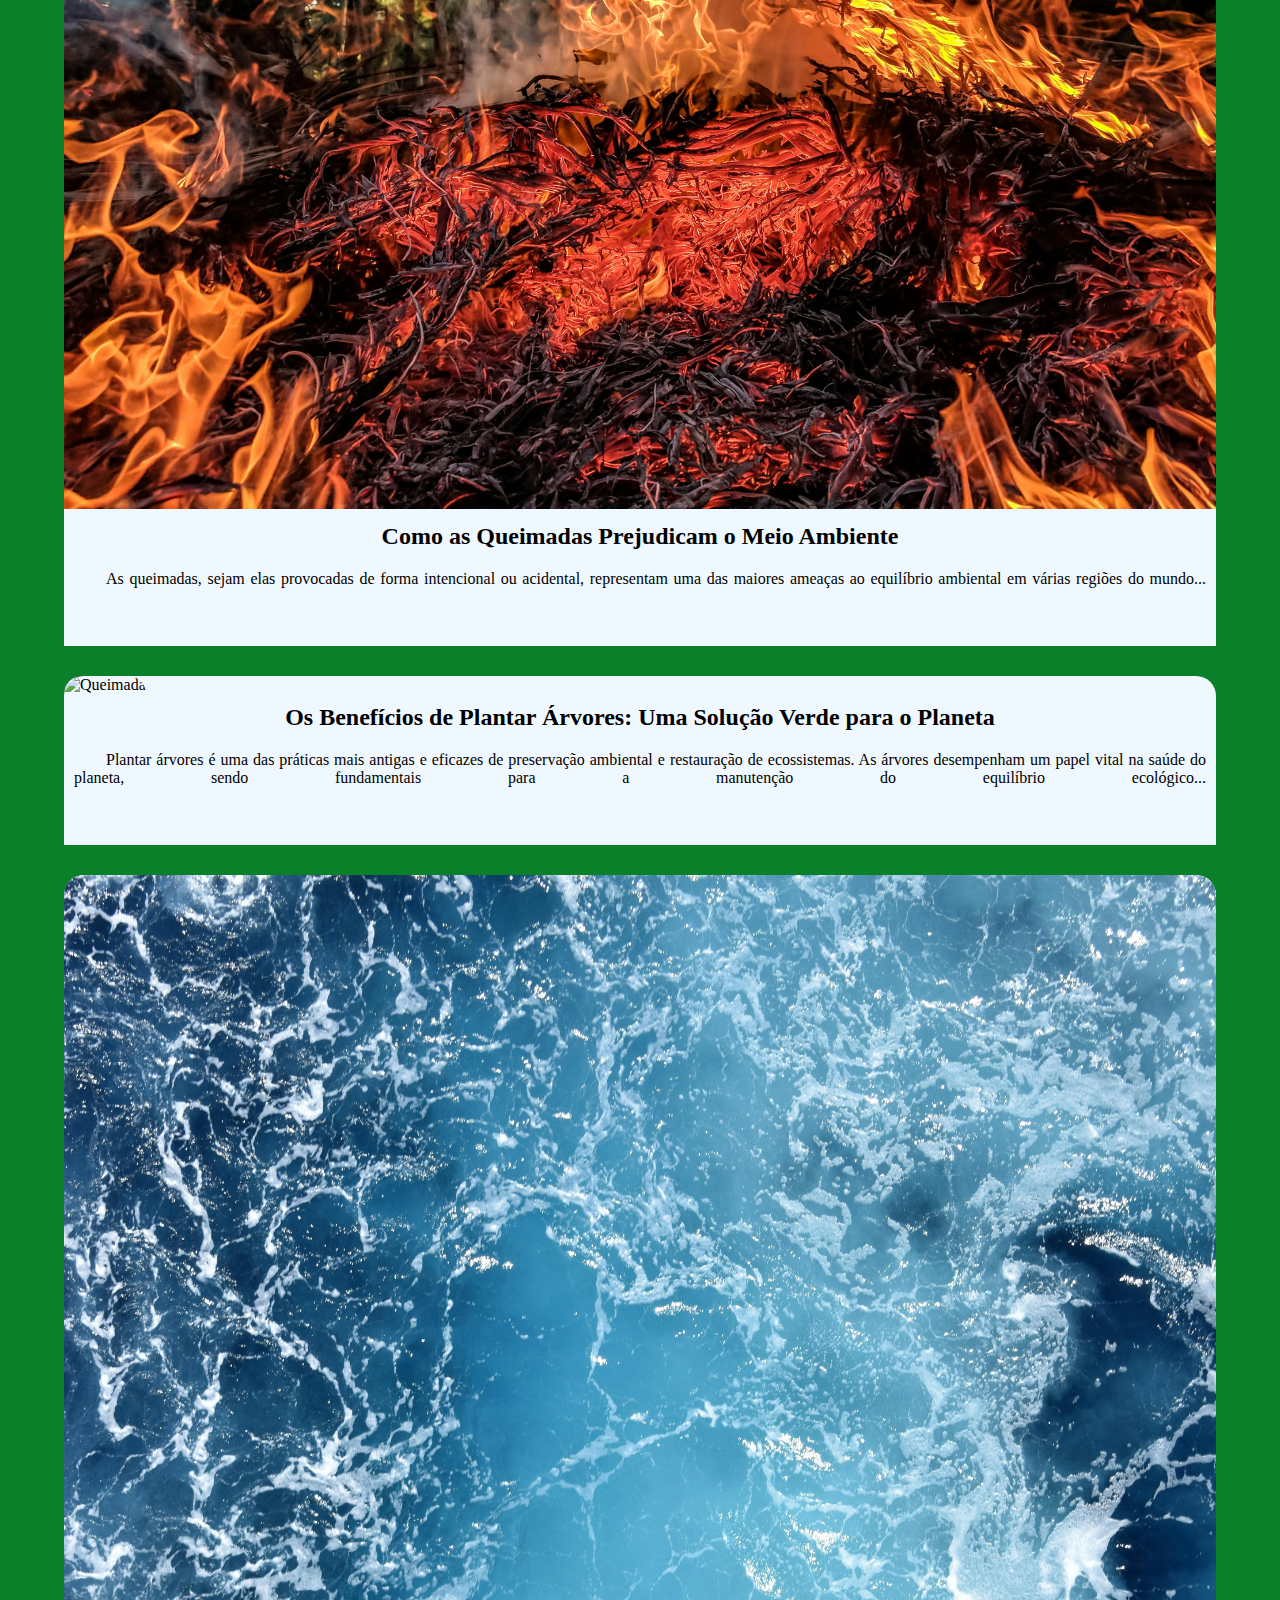
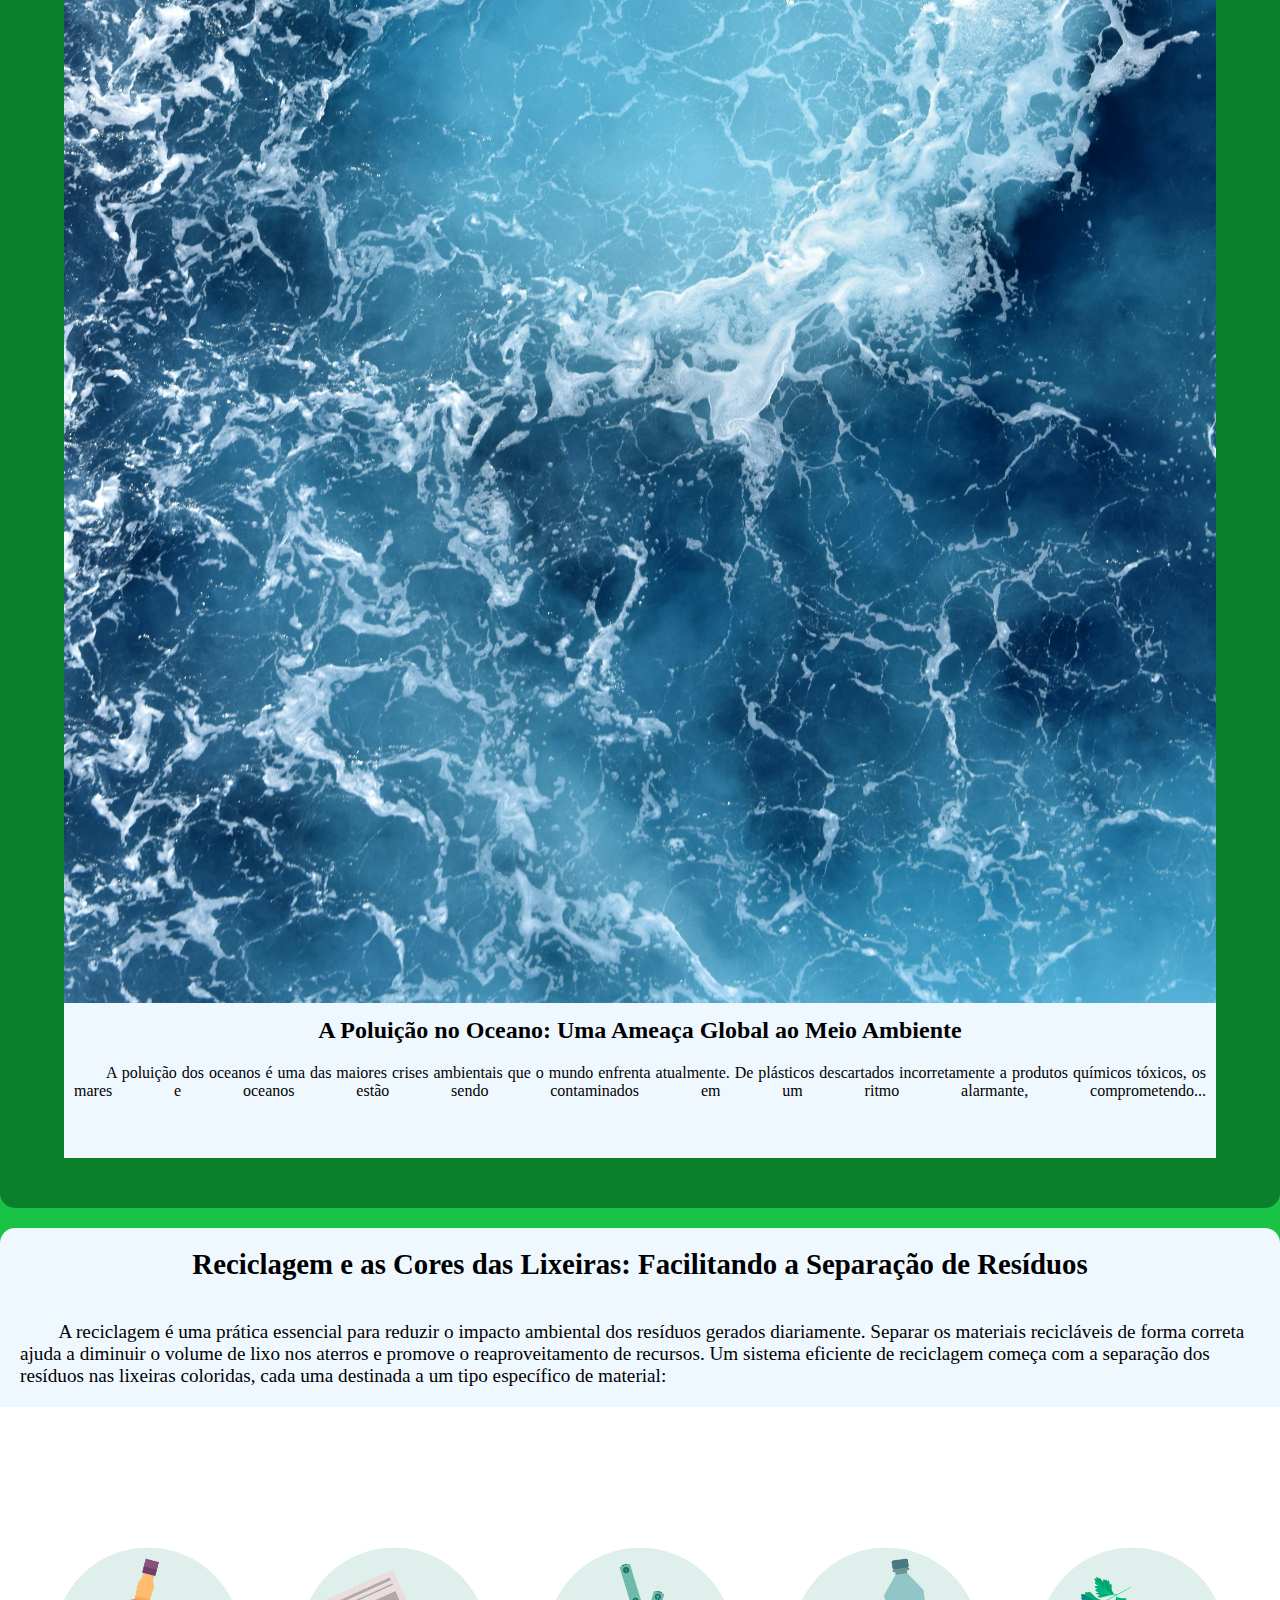
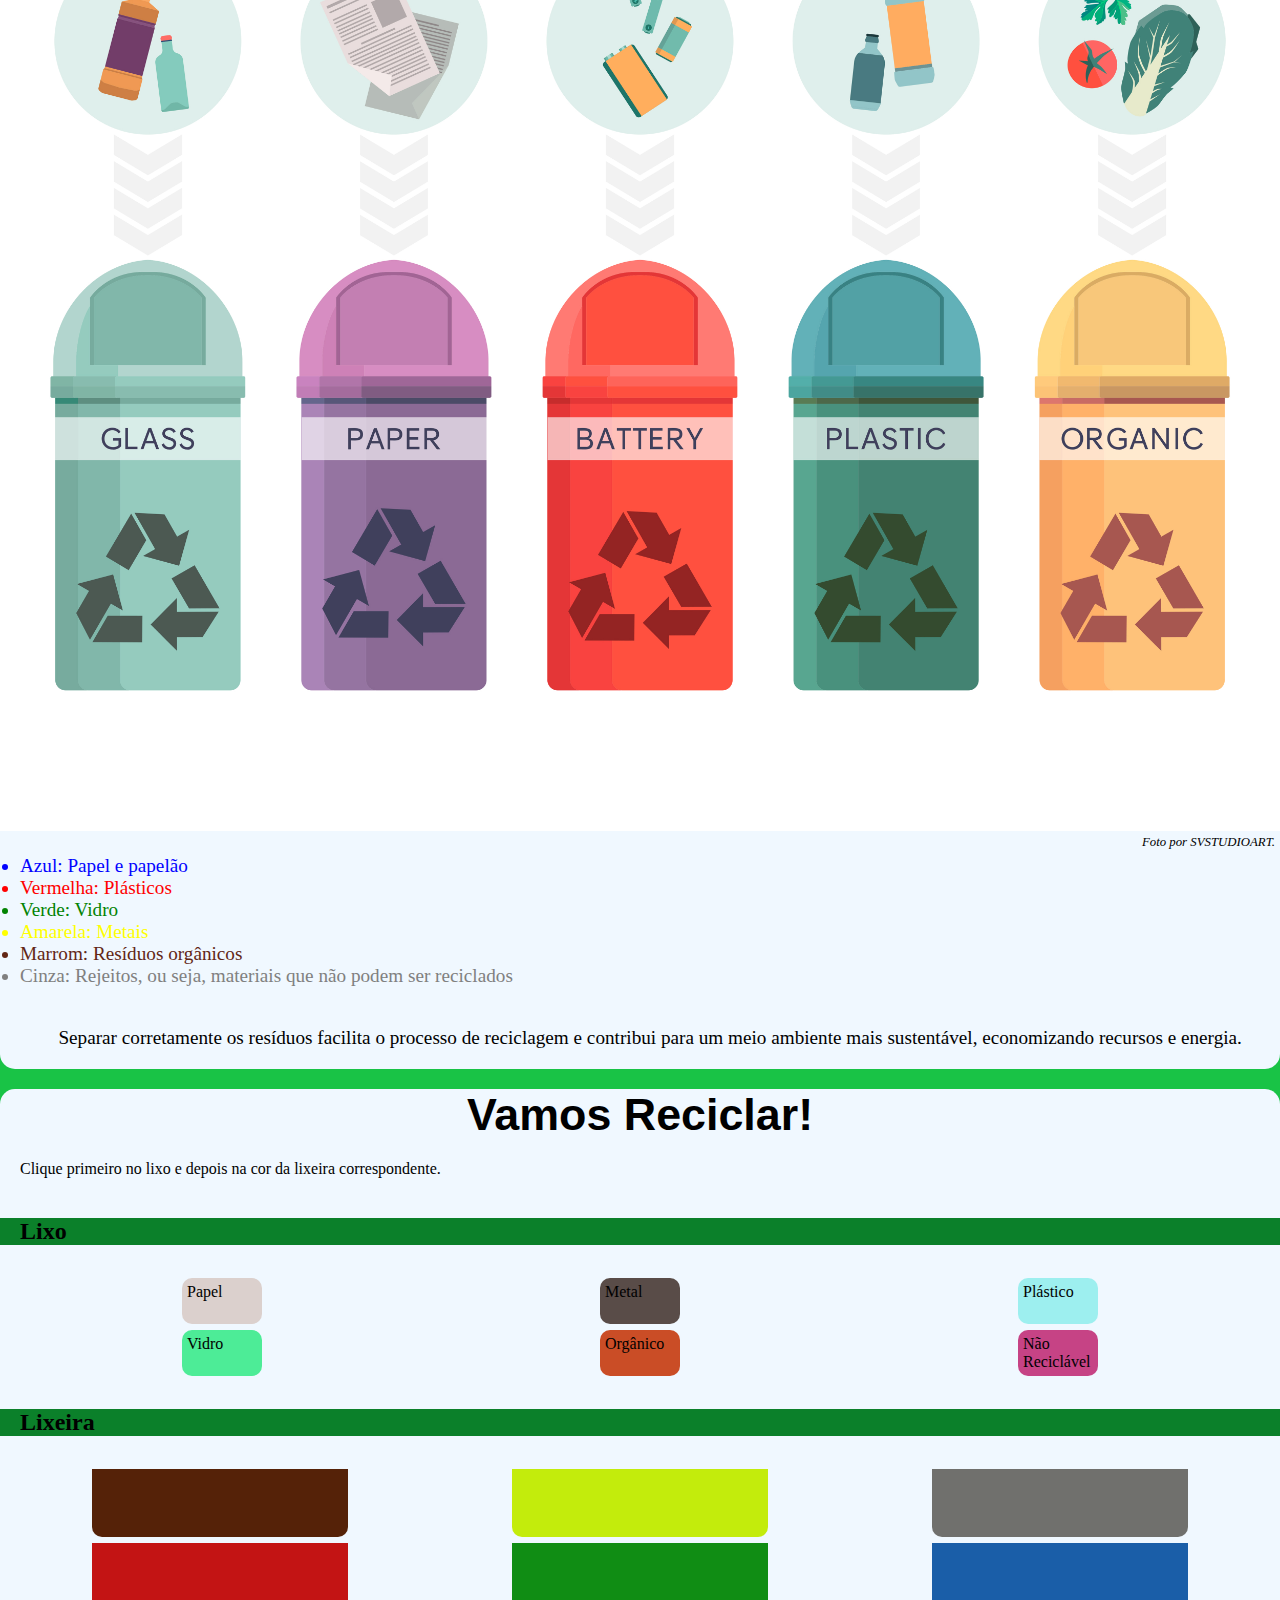
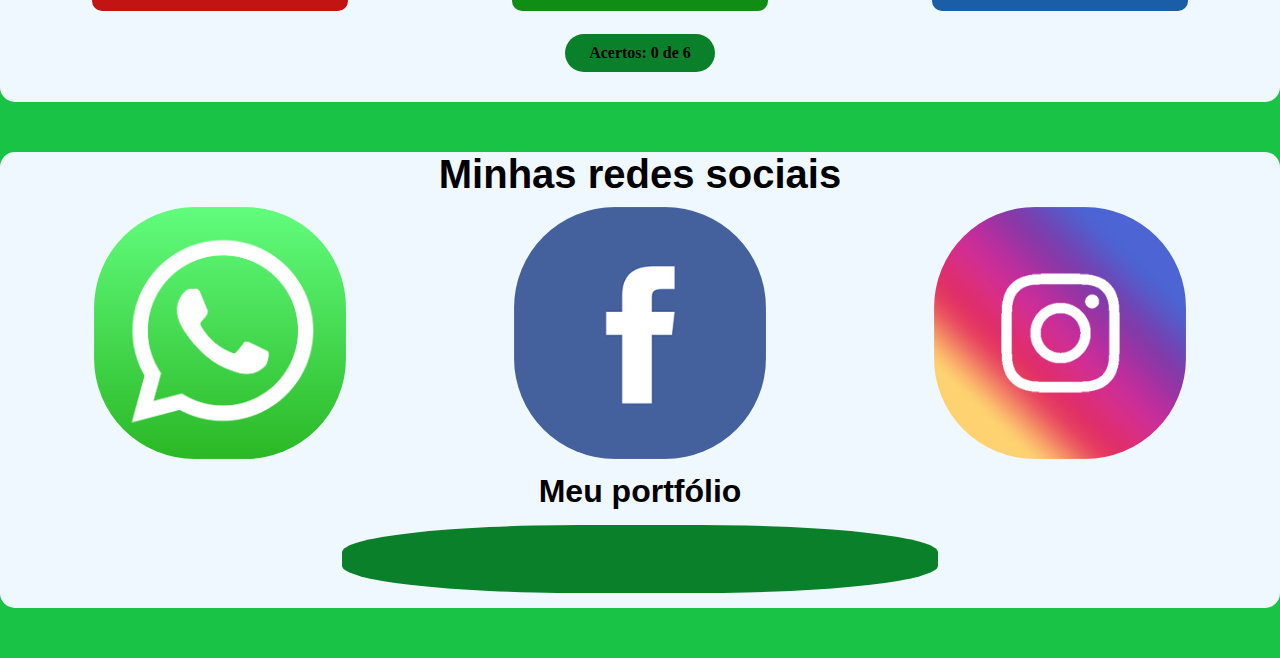
==== commit 312d6fbb: "06/10/24" ====
--- a/index.html
+++ b/index.html
@@ -65,6 +65,15 @@
                 <p>Plantar árvores é uma das práticas mais antigas e eficazes de preservação ambiental e restauração de ecossistemas. As árvores desempenham um papel vital na saúde do planeta, sendo fundamentais para a manutenção do equilíbrio ecológico...<i class="material-icons">play_circle</i></p>
 
               </a>
+            </div>
+
+              <div id="noti1">
+                <a href="#">
+                  <img src="img/pexels-aulsh99.jpg" alt="Oceano" id="imgnoti">
+                  <h2>A Poluição no Oceano: Uma Ameaça Global ao Meio Ambiente</h2>
+                  <p>A poluição dos oceanos é uma das maiores crises ambientais que o mundo enfrenta atualmente. De plásticos descartados incorretamente a produtos químicos tóxicos, os mares e oceanos estão sendo contaminados em um ritmo alarmante, comprometendo...<i class="material-icons">play_circle</i></p>
+  
+                </a>
             </div>
 
             
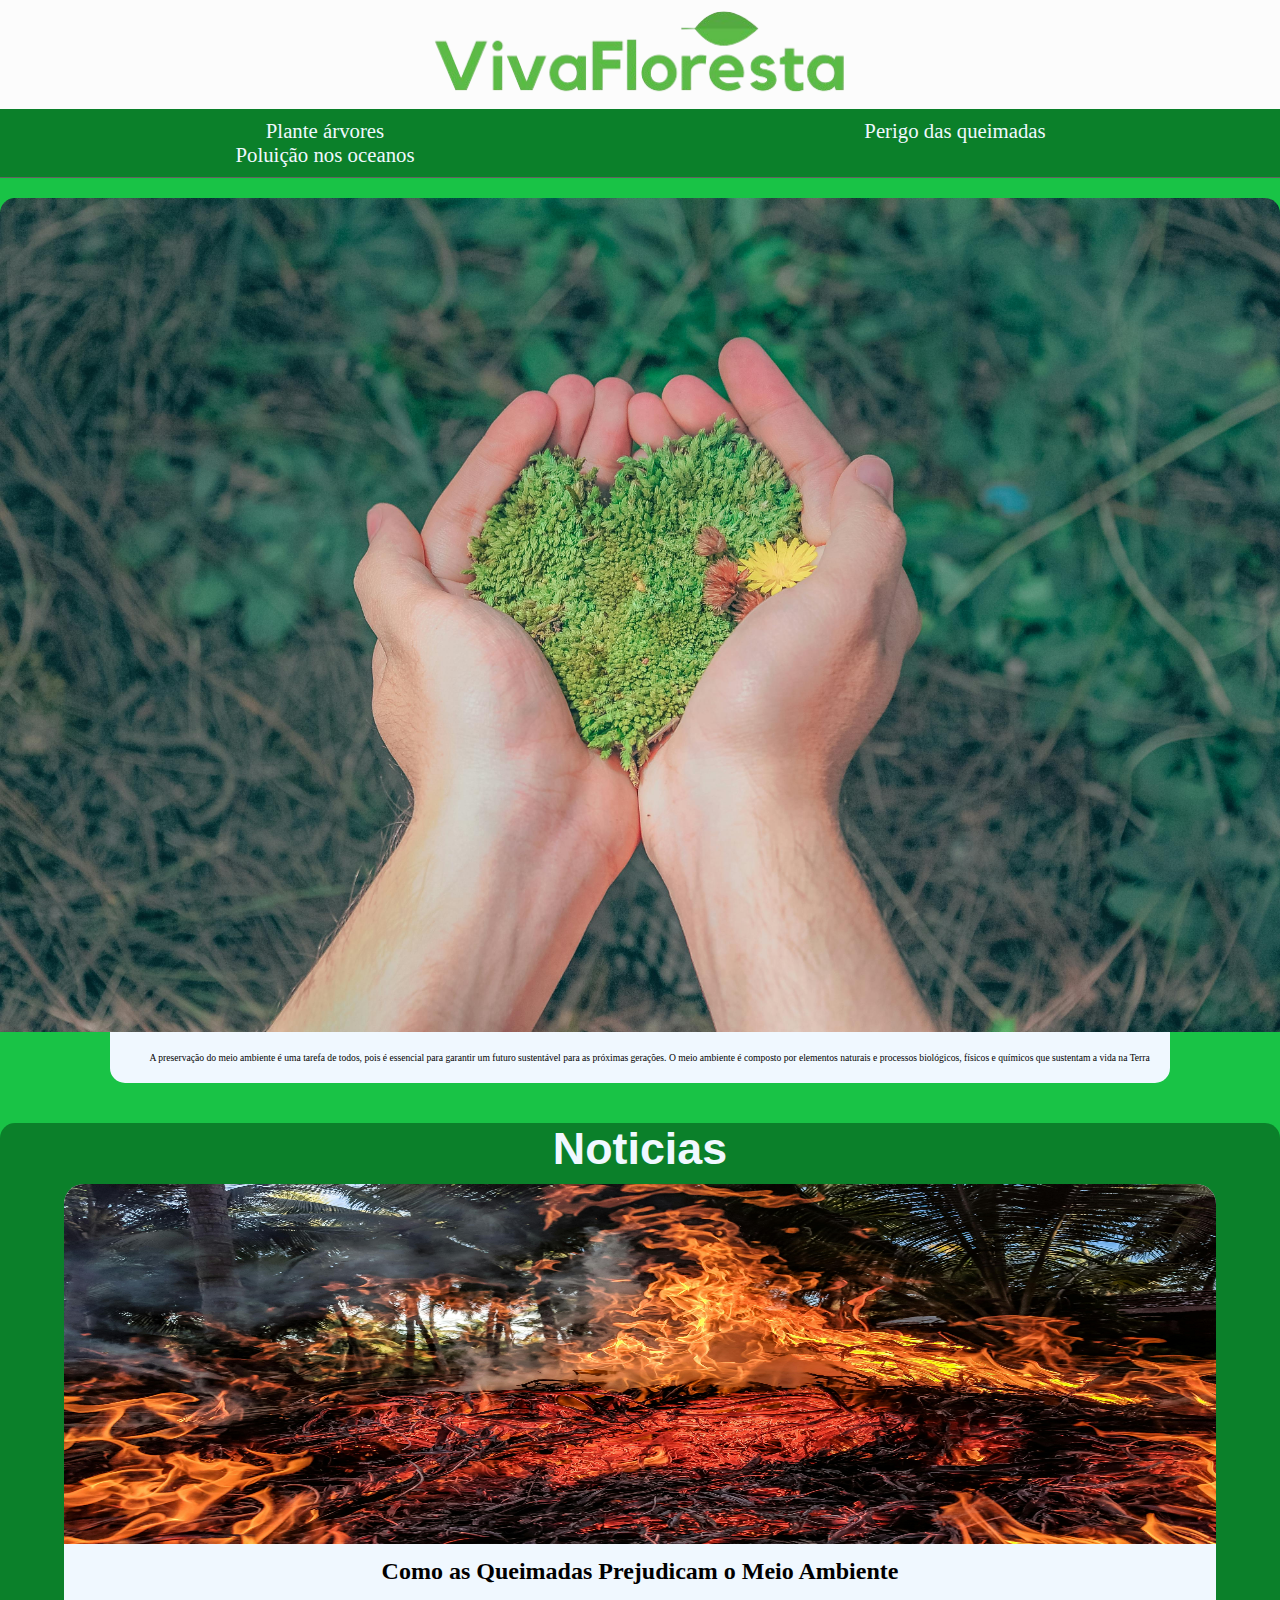
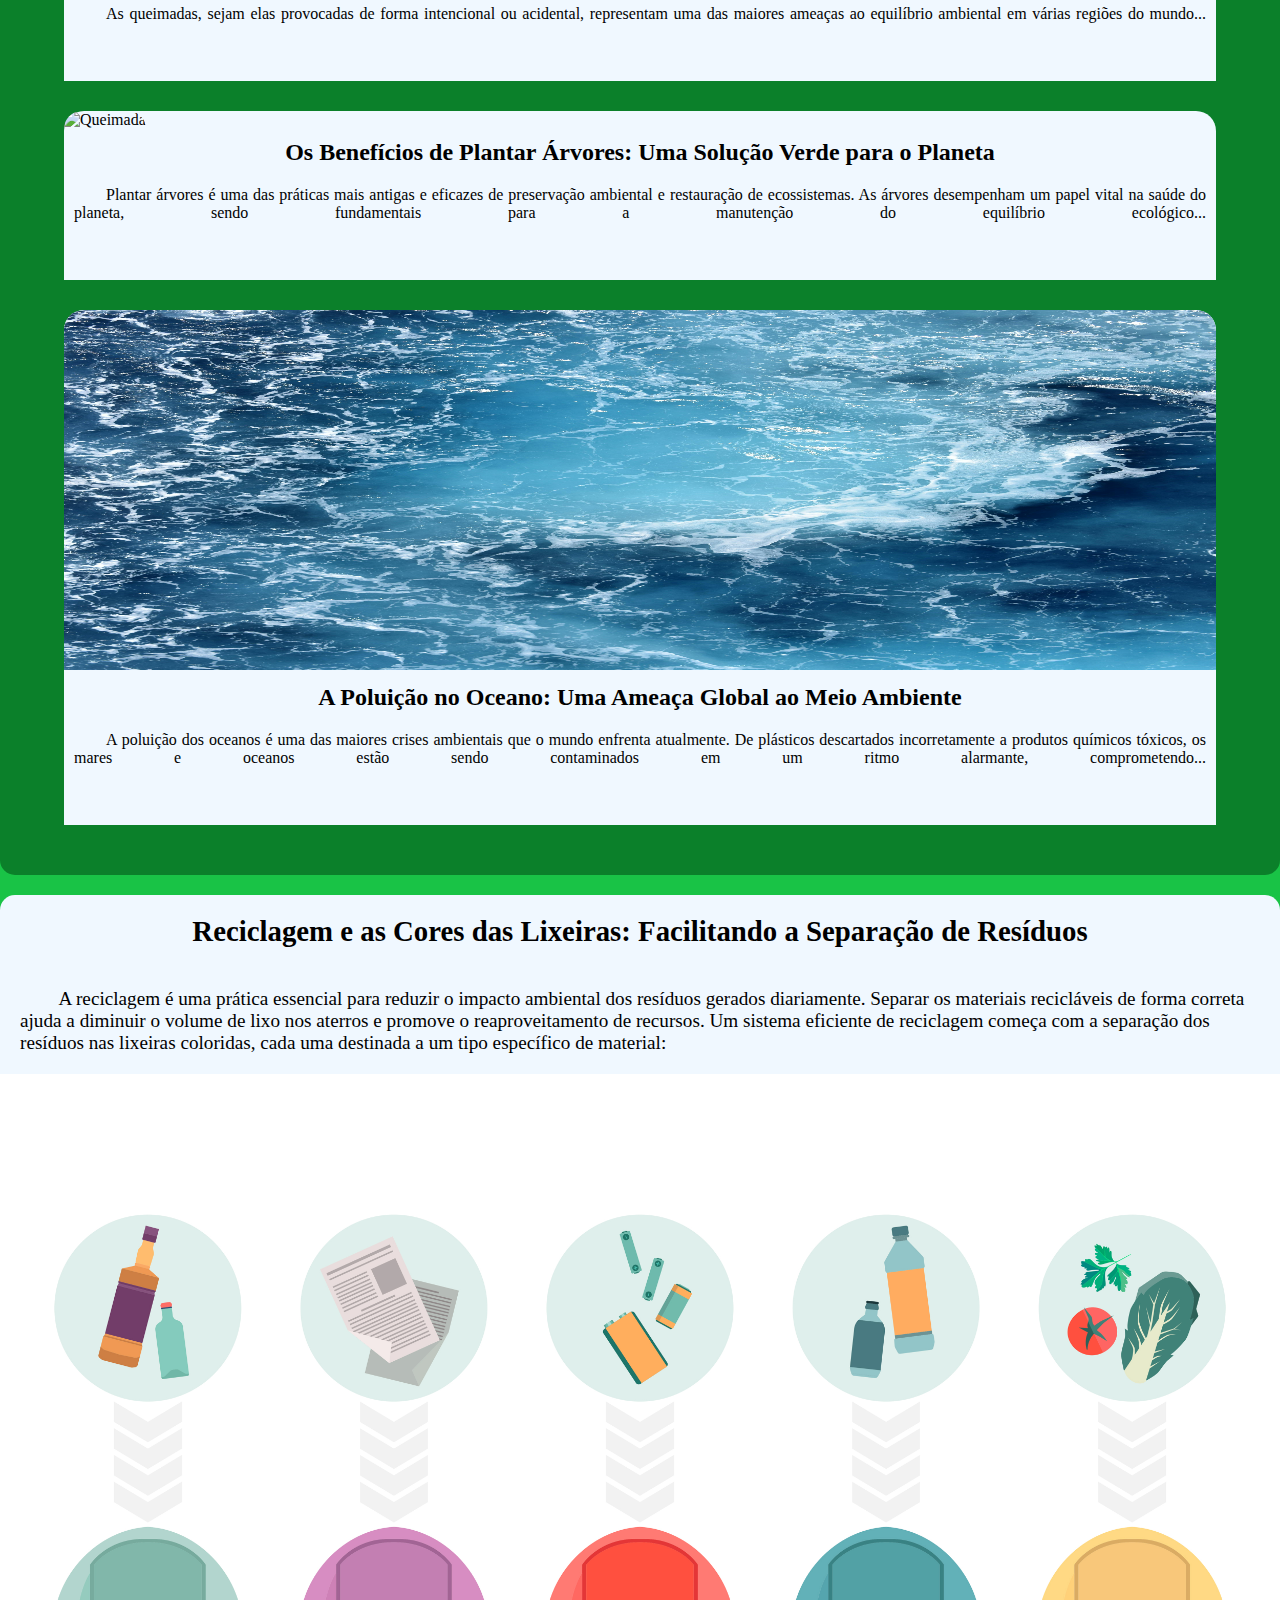
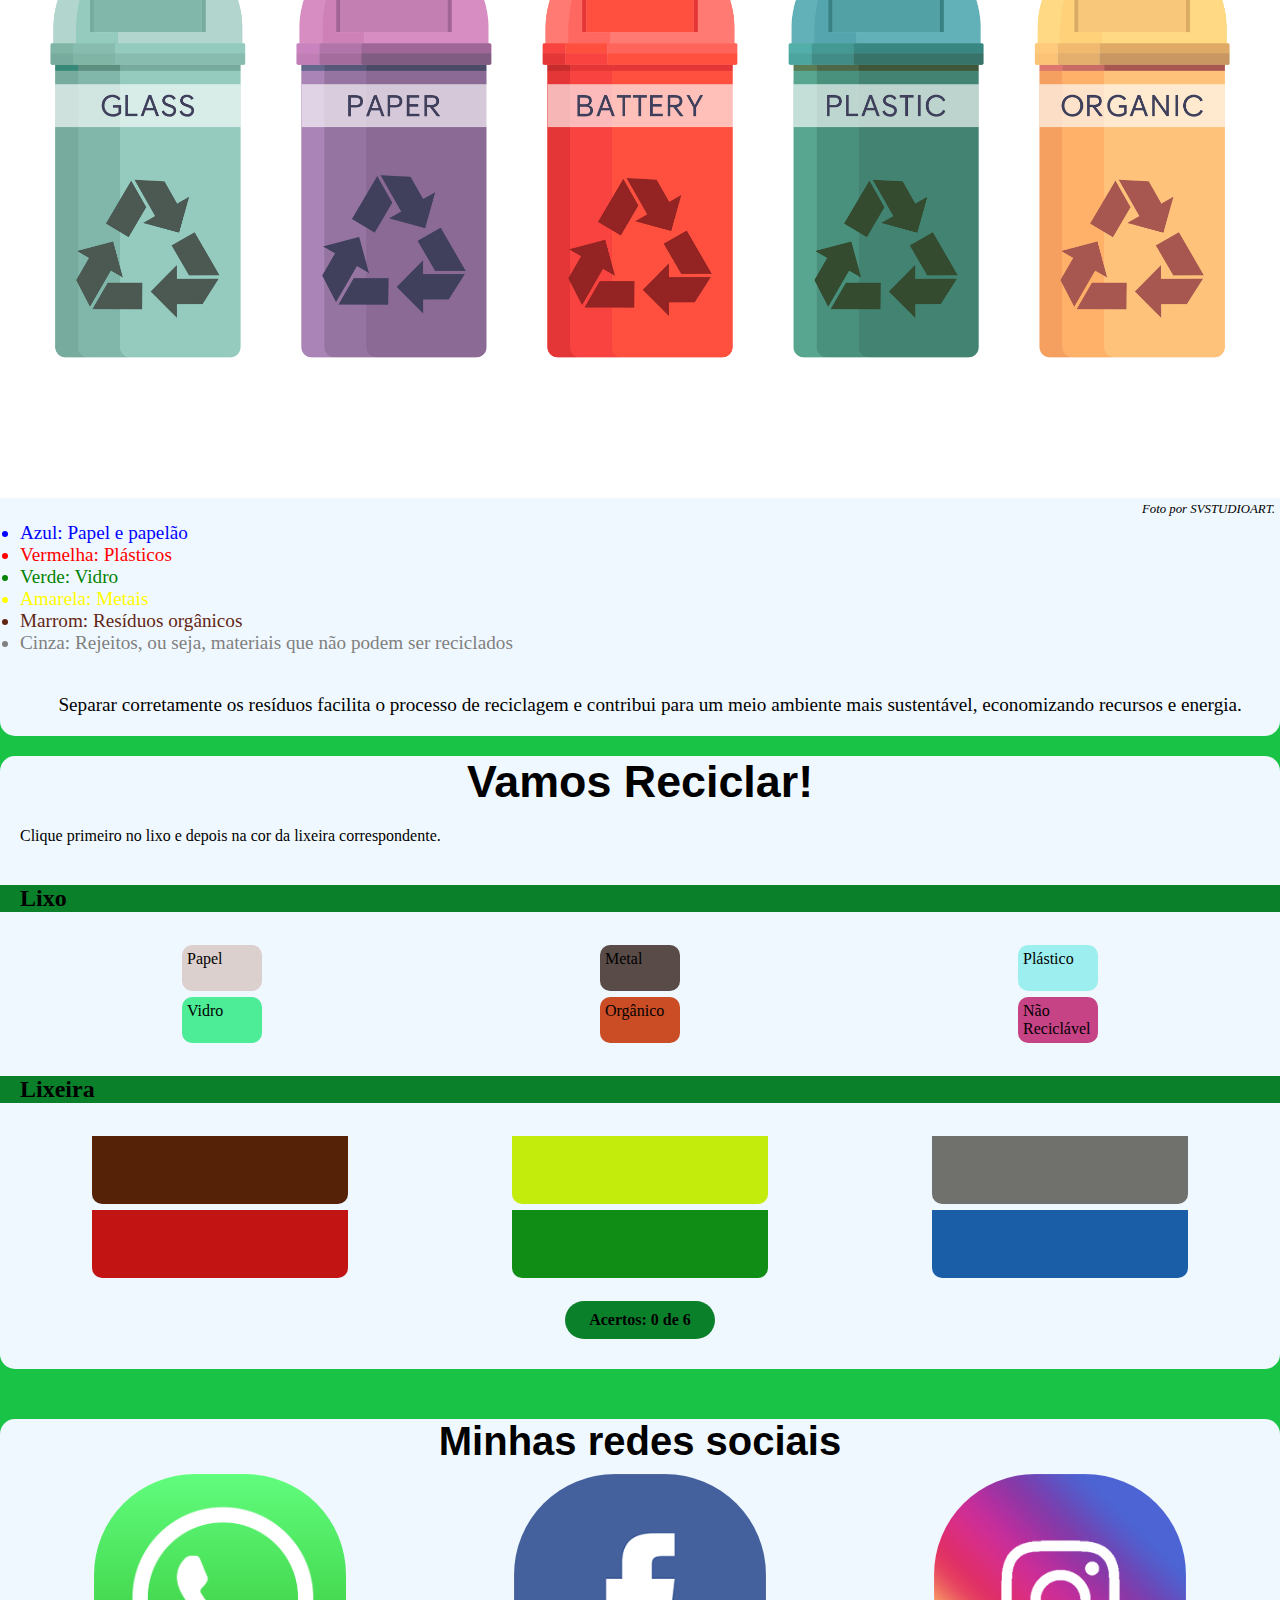
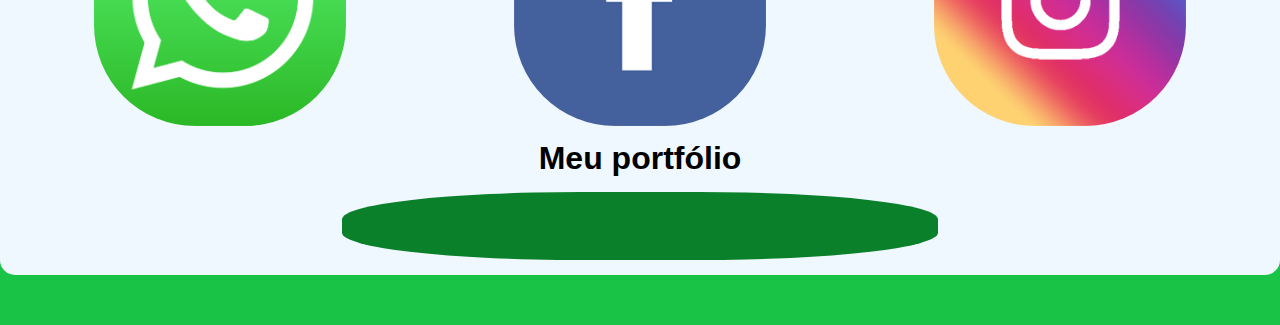
==== commit 3957a8f6: "07/10/24" ====
--- a/index.html
+++ b/index.html
@@ -13,8 +13,9 @@
         <a href="index.html"><img src="img/Viva.png" alt="Logo"></a>
         <div id="menunormal">
           <ul>
-            <li><a href="noticias/Presevar.html">Plante Árvores</a></li>
-            <li><a href="noticias/Queimadas.html">Perigos das queimadas</a></li>
+            <li><a href="noticias/Presevar.html">Plante árvores</a></li>
+            <li><a href="noticias/Queimadas.html">Perigo das queimadas</a></li>
+            <li><a href="noticias/Oceanos.html">Poluição nos oceanos</a></li>
           </ul>
 
         </div>
@@ -24,7 +25,8 @@
     <div id="menuham">
         <ul>
           <li><a href="noticias/Presevar.html">Plante Árvores</a></li>
-          <li id="fim"><a href="noticias/Queimadas.html">Perigos das queimadas</a></li>
+          <li><a href="noticias/Queimadas.html">Perigos das queimadas</a></li>
+          <li id="fim"><a href="noticias/Oceanos.html">Poluição nos oceanos</a></li>
         </ul>
     </div>
 
@@ -68,7 +70,7 @@
             </div>
 
               <div id="noti1">
-                <a href="#">
+                <a href="noticias/Oceanos.html">
                   <img src="img/pexels-aulsh99.jpg" alt="Oceano" id="imgnoti">
                   <h2>A Poluição no Oceano: Uma Ameaça Global ao Meio Ambiente</h2>
                   <p>A poluição dos oceanos é uma das maiores crises ambientais que o mundo enfrenta atualmente. De plásticos descartados incorretamente a produtos químicos tóxicos, os mares e oceanos estão sendo contaminados em um ritmo alarmante, comprometendo...<i class="material-icons">play_circle</i></p>
--- a/estilo/style.css
+++ b/estilo/style.css
@@ -80,10 +80,10 @@
   background-color: aliceblue;
   list-style: none;
   text-decoration: none;
-  width: 200px;
+  width: 220px;
   height: auto;
   position: fixed;
-  top: 2fr;
+  top: 72px;
   
   transform: translate(0px -100%);
   z-index: 1;
@@ -181,6 +181,7 @@
 
 #imgnoti {
   width: 100%;
+  height: 40vh;
   border-radius: 20px 20px 0px 0px;
 }
 
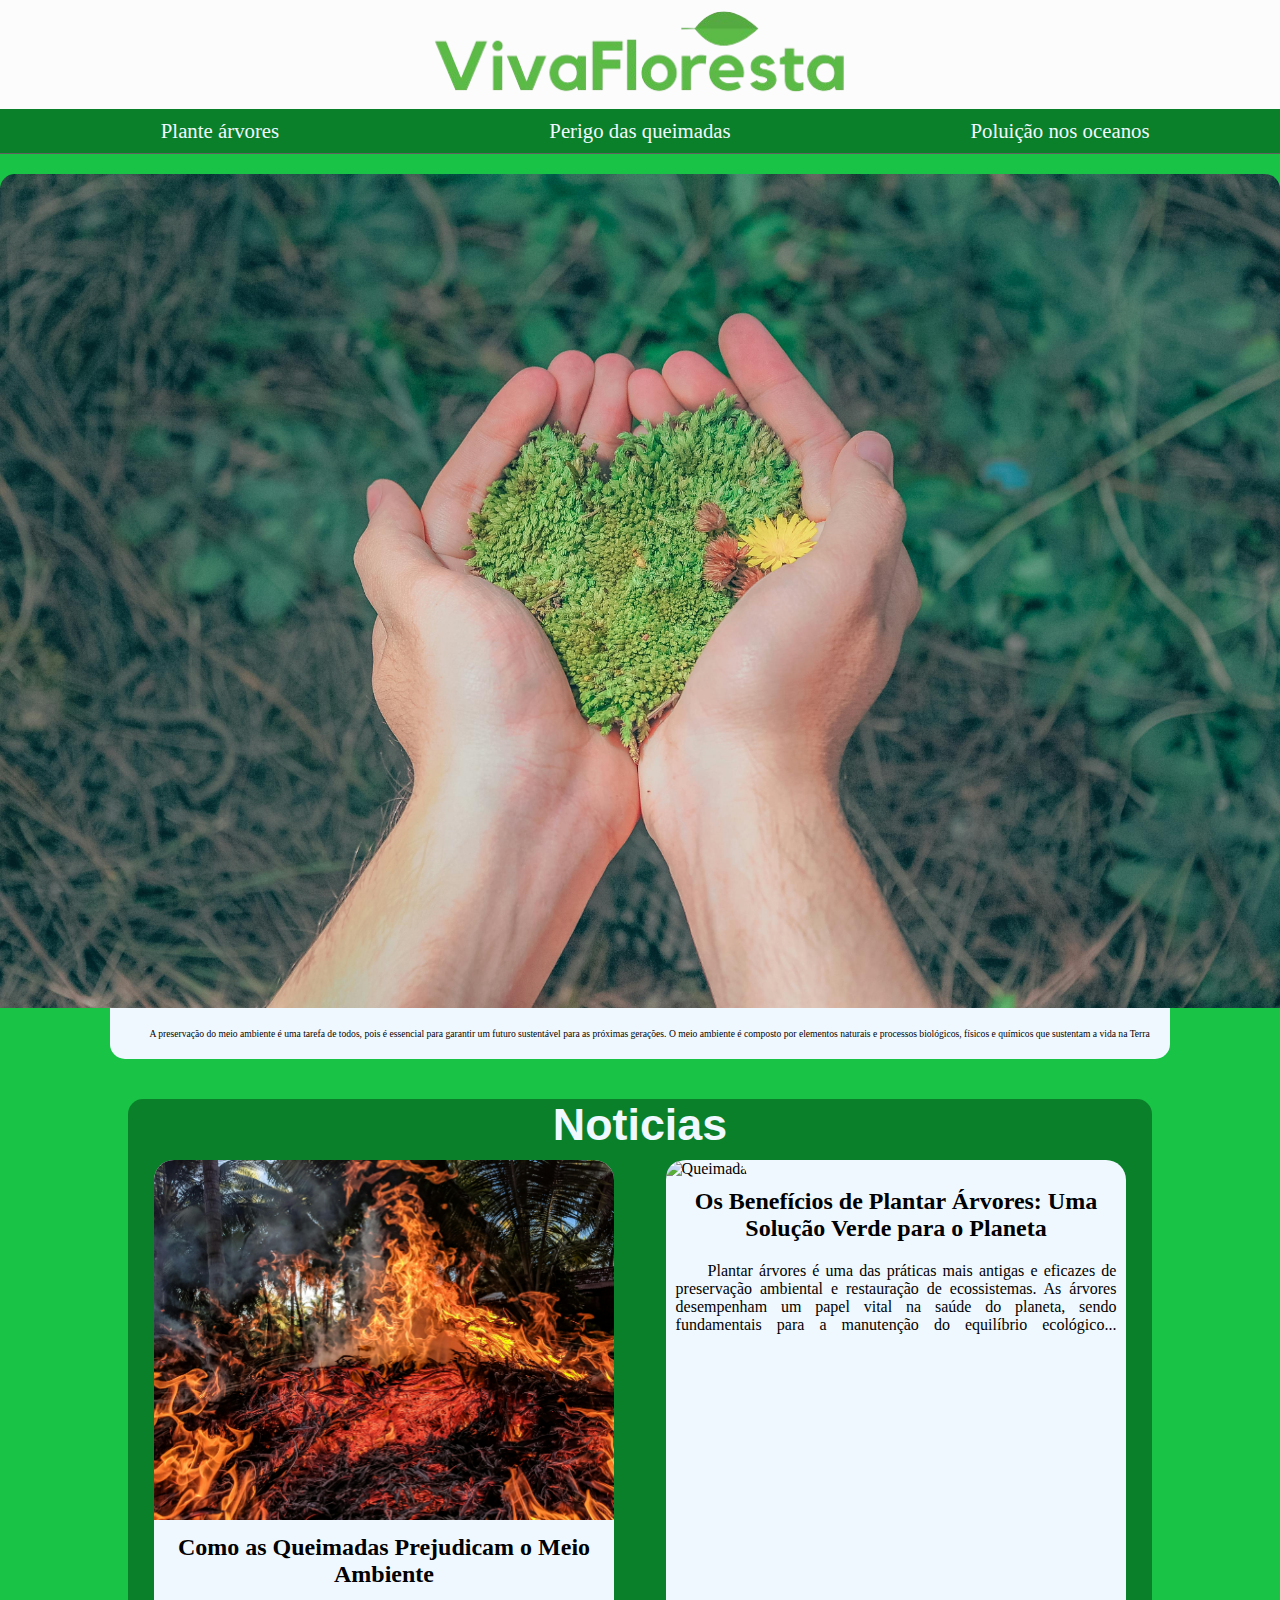
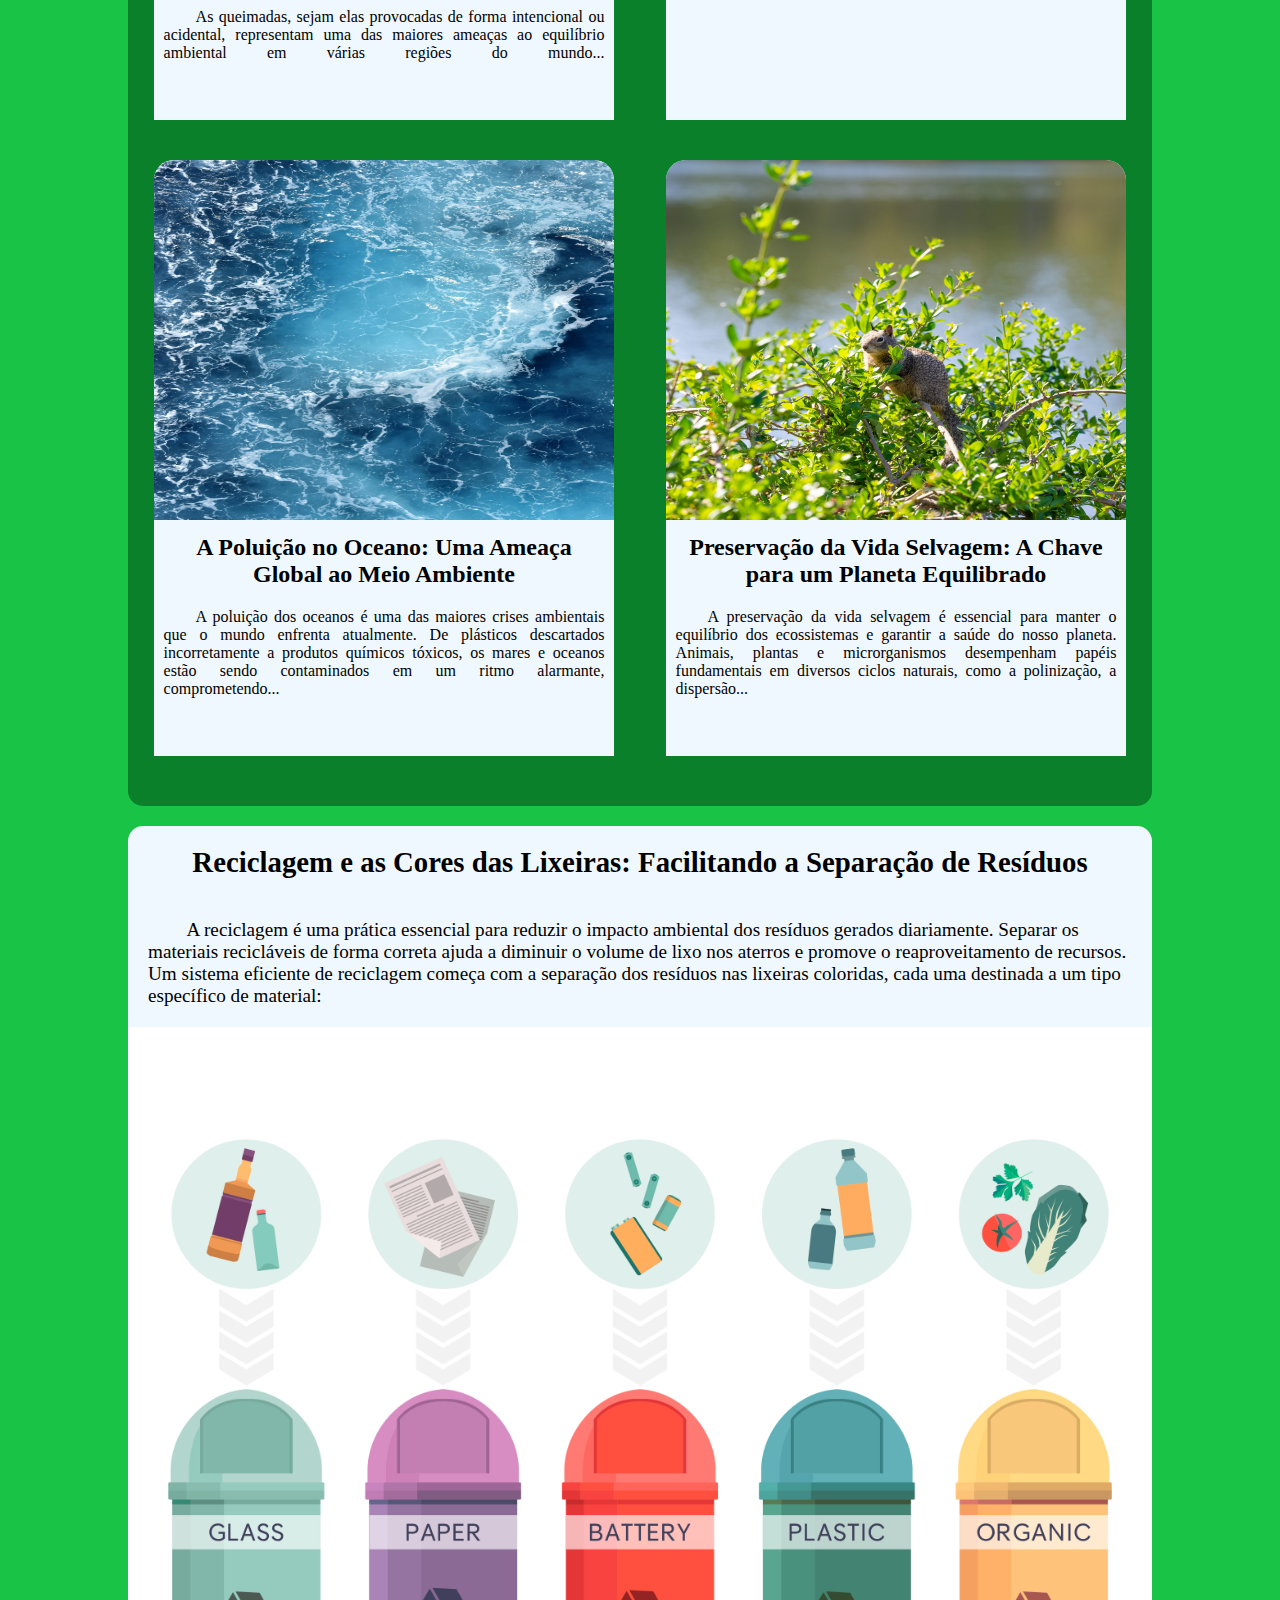
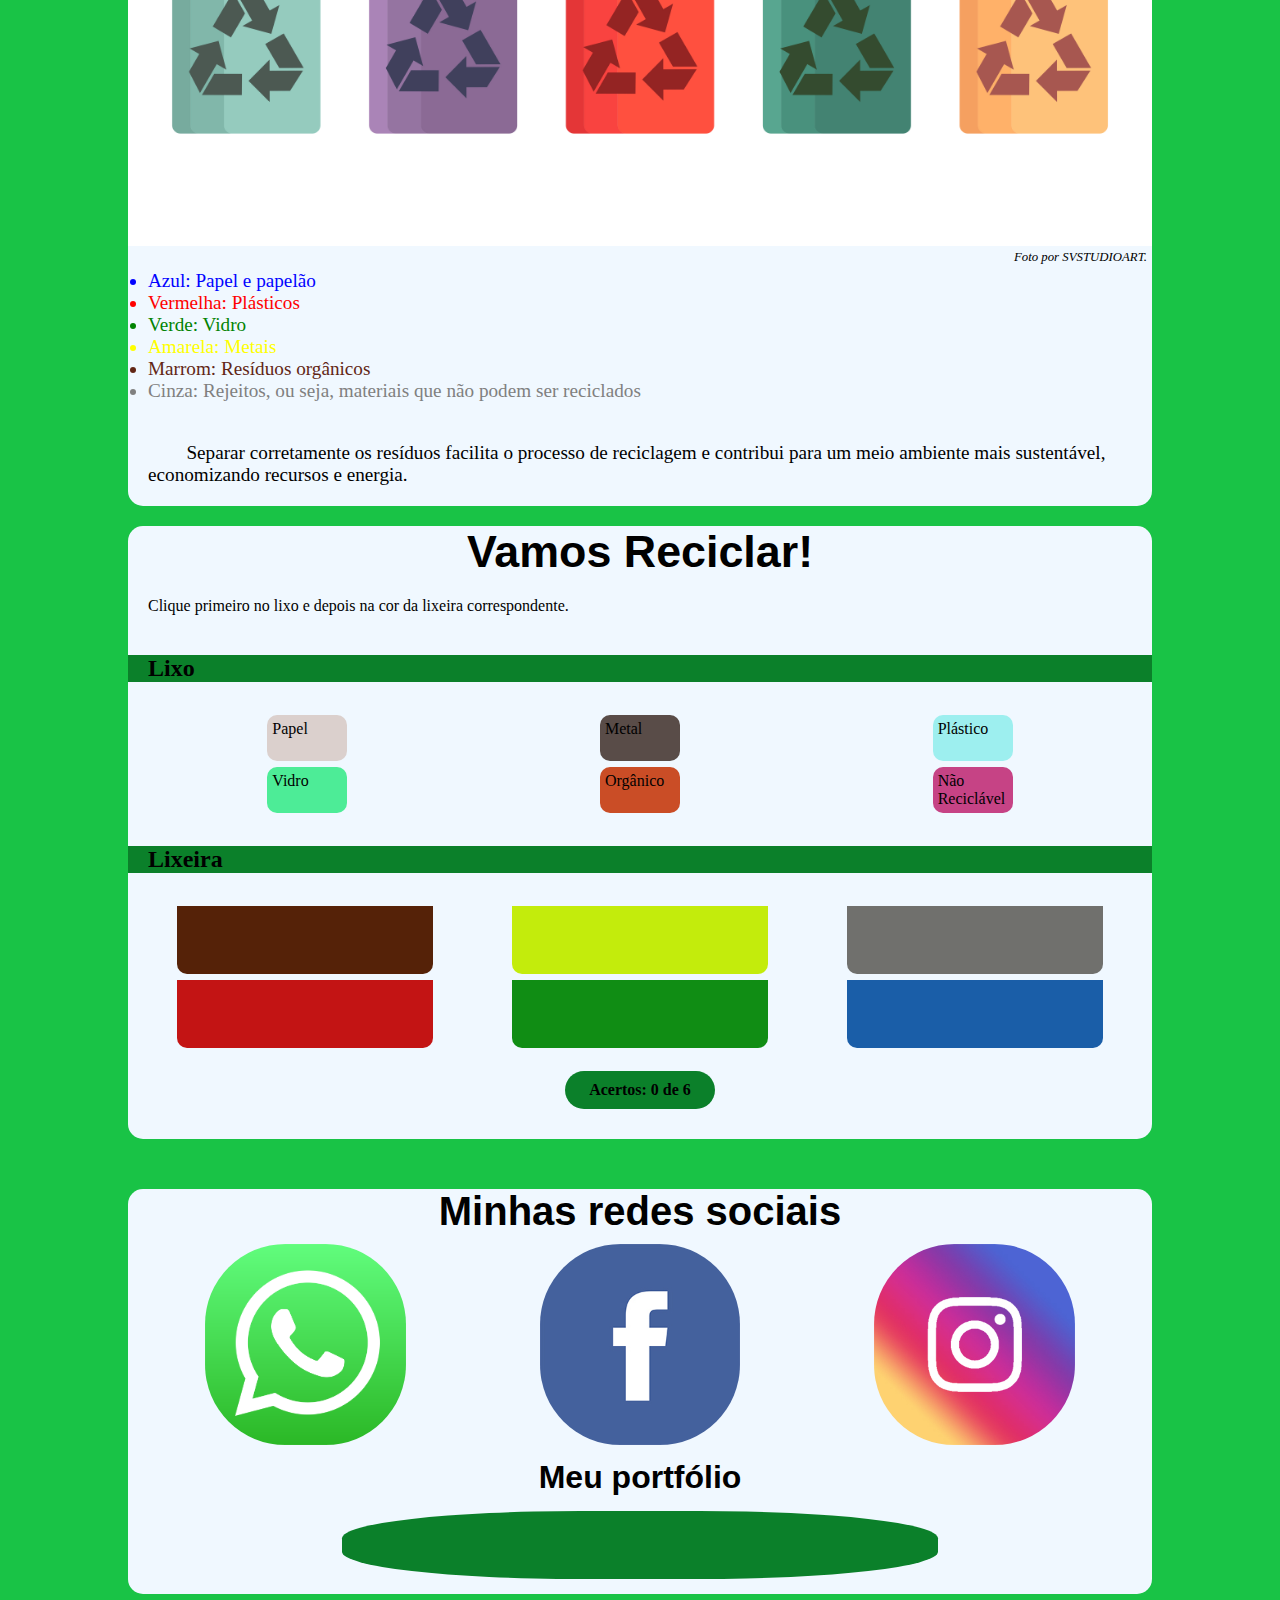
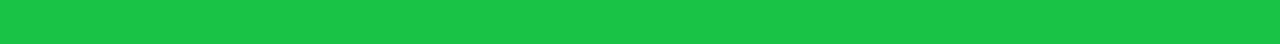
==== commit 391fa817: "09/10/24" ====
--- a/index.html
+++ b/index.html
@@ -51,32 +51,36 @@
 
           <section id="noticias">
             <h1>Noticias</h1>
-            <div id="noti1">
-              <a href="noticias/Queimadas.html">
-                <img src="img/pexels-ajaybhargavguduru.jpg" alt="Queimada" id="imgnoti">
-                <h2>Como as Queimadas Prejudicam o Meio Ambiente</h2>
-                <p>As queimadas, sejam elas provocadas de forma intencional ou acidental, representam uma das maiores ameaças ao equilíbrio ambiental em várias regiões do mundo...<i class="material-icons">play_circle</i></p>
-
-              </a>
-            </div>
-
-            <div id="noti1">
-              <a href="noticias/Presevar.html">
-                <img src="img/pexels-triemli.jpg" alt="Queimada" id="imgnoti">
-                <h2>Os Benefícios de Plantar Árvores: Uma Solução Verde para o Planeta</h2>
-                <p>Plantar árvores é uma das práticas mais antigas e eficazes de preservação ambiental e restauração de ecossistemas. As árvores desempenham um papel vital na saúde do planeta, sendo fundamentais para a manutenção do equilíbrio ecológico...<i class="material-icons">play_circle</i></p>
-
-              </a>
-            </div>
-
+            <section id="agruparnoti">
               <div id="noti1">
-                <a href="noticias/Oceanos.html">
-                  <img src="img/pexels-aulsh99.jpg" alt="Oceano" id="imgnoti">
-                  <h2>A Poluição no Oceano: Uma Ameaça Global ao Meio Ambiente</h2>
-                  <p>A poluição dos oceanos é uma das maiores crises ambientais que o mundo enfrenta atualmente. De plásticos descartados incorretamente a produtos químicos tóxicos, os mares e oceanos estão sendo contaminados em um ritmo alarmante, comprometendo...<i class="material-icons">play_circle</i></p>
-  
+                <a href="noticias/Queimadas.html">
+                  <img src="img/pexels-ajaybhargavguduru.jpg" alt="Queimada" id="imgnoti">
+                  <h2>Como as Queimadas Prejudicam o Meio Ambiente</h2>
+                  <p>As queimadas, sejam elas provocadas de forma intencional ou acidental, representam uma das maiores ameaças ao equilíbrio ambiental em várias regiões do mundo...<i class="material-icons">play_circle</i></p>
                 </a>
-            </div>
+              </div>
+              <div id="noti1">
+                <a href="noticias/Presevar.html">
+                  <img src="img/pexels-triemli.jpg" alt="Queimada" id="imgnoti">
+                  <h2>Os Benefícios de Plantar Árvores: Uma Solução Verde para o Planeta</h2>
+                  <p>Plantar árvores é uma das práticas mais antigas e eficazes de preservação ambiental e restauração de ecossistemas. As árvores desempenham um papel vital na saúde do planeta, sendo fundamentais para a manutenção do equilíbrio ecológico...<i class="material-icons">play_circle</i></p>
+                </a>
+              </div>
+                <div id="noti1">
+                  <a href="noticias/Oceanos.html">
+                    <img src="img/pexels-aulsh99.jpg" alt="Oceano" id="imgnoti">
+                    <h2>A Poluição no Oceano: Uma Ameaça Global ao Meio Ambiente</h2>
+                    <p>A poluição dos oceanos é uma das maiores crises ambientais que o mundo enfrenta atualmente. De plásticos descartados incorretamente a produtos químicos tóxicos, os mares e oceanos estão sendo contaminados em um ritmo alarmante, comprometendo...<i class="material-icons">play_circle</i></p>
+                  </a>
+              </div>
+              <div id="noti1">
+                <a href="#l">
+                  <img src="img/pexels-frank-minjarez.jpg" alt="Oceano" id="imgnoti">
+                  <h2>Preservação da Vida Selvagem: A Chave para um Planeta Equilibrado</h2>
+                  <p>A preservação da vida selvagem é essencial para manter o equilíbrio dos ecossistemas e garantir a saúde do nosso planeta. Animais, plantas e microrganismos desempenham papéis fundamentais em diversos ciclos naturais, como a polinização, a dispersão...<i class="material-icons">play_circle</i></p>
+                </a>
+                        </div>
+            </section>
 
             
 
--- a/estilo/style.css
+++ b/estilo/style.css
@@ -226,7 +226,7 @@
 }
 
 #reciclagem {
-  margin:20px 0px ;
+  margin-top:20px;
   background-color: aliceblue;
   border-radius: 15px;
   
@@ -533,24 +533,29 @@
     
   }
 
+
+
   #menuham {
     display: none;
   }
 
   #menunormal {
     display: block;
+    
   }
 
 
 
   #menunormal ul {
     display: grid;
-    grid-template-columns: 1fr 1fr;
+    grid-template-columns: 1fr 1fr 1fr;
     list-style: none;
     padding: 10px;
     justify-items: center;
     background-color: var(--cor1);
   }
+
+  
 
   #menunormal a {
     font-family: 'ox', 'Times New Roman', Times, serif;
@@ -558,5 +563,23 @@
     text-decoration: none;
     color: aliceblue;
   }
+
+  #menunormal a:hover {
+    background-color: aliceblue;
+    color: var(--cor1);
+    padding: 13px;
+    transition-duration: 800ms;
+    border-radius: 10px 0px 10px 0px;
+  }
+
+  main > section {
+    width: 80%;
+    margin: auto;
+  }
+
+  #agruparnoti {
+    display: grid;
+    grid-template-columns: 1fr 1fr;
+  }
   
 }